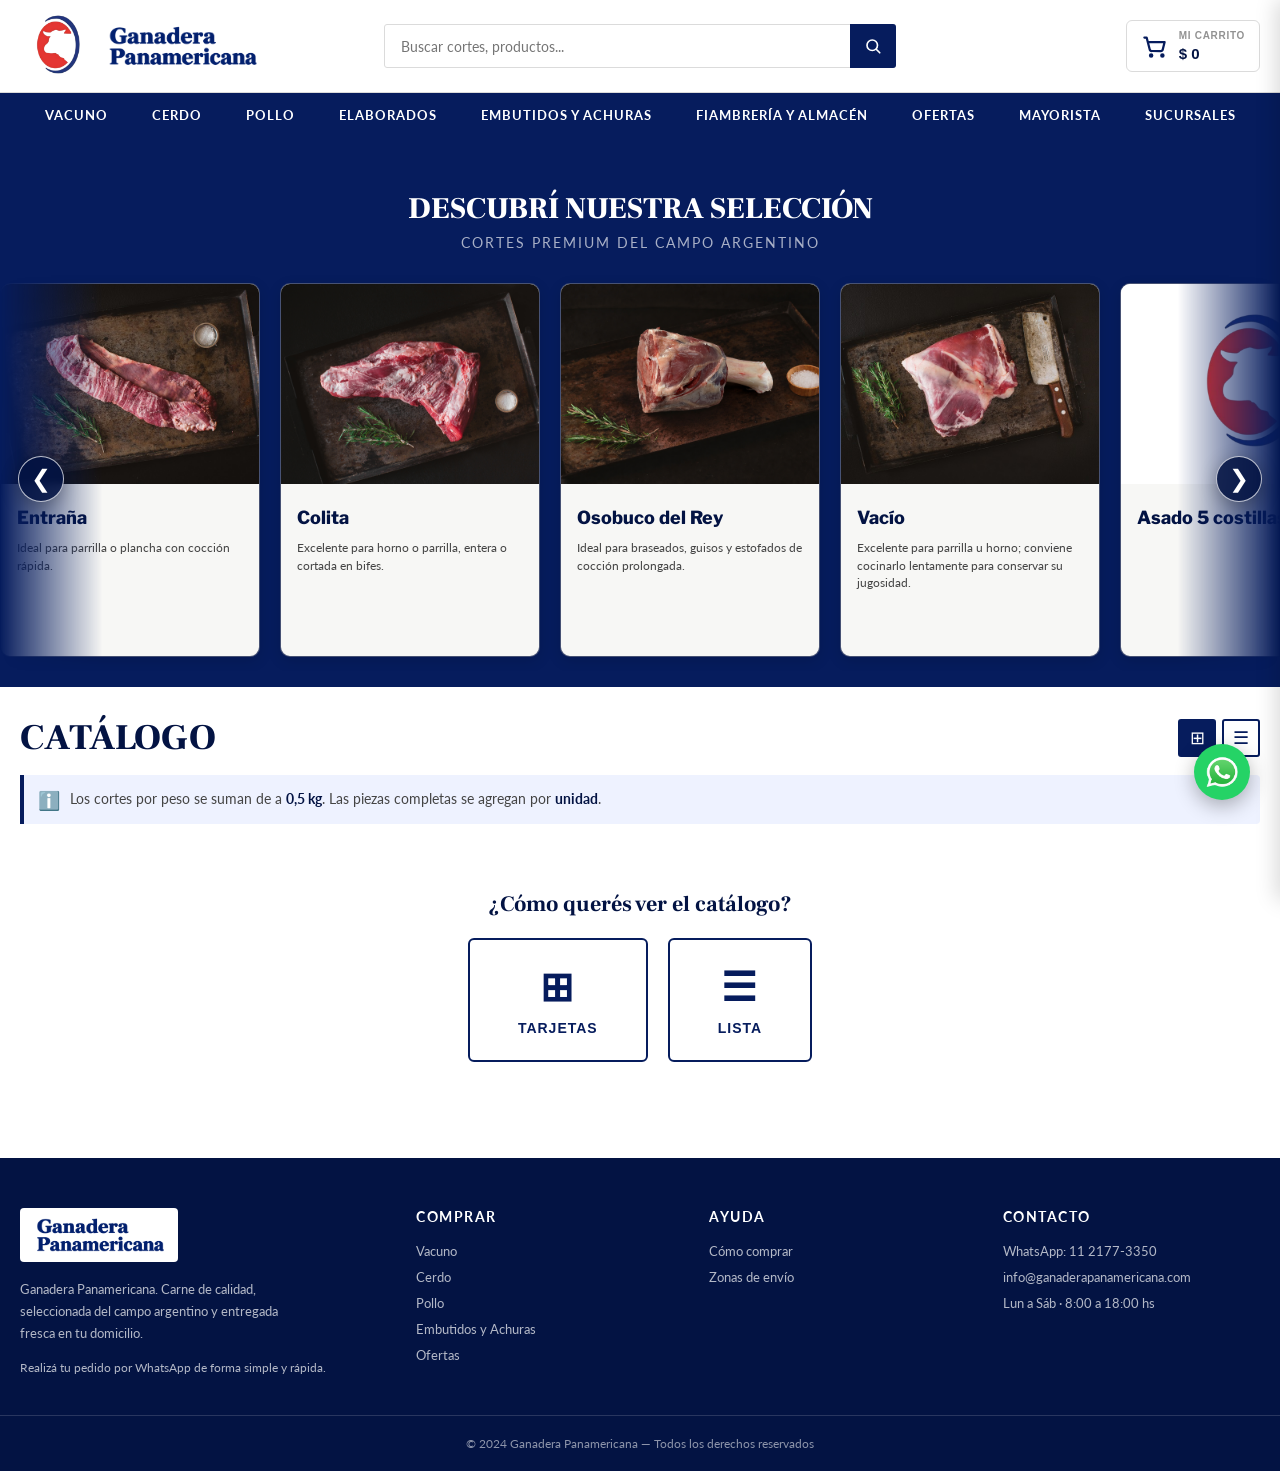
==== catalogo.html @ 0c2d5be4 "Add GA4 tracking for cart activity and WhatsApp checkout" ====
<!DOCTYPE html>
<html lang="es">
<head>
<meta charset="UTF-8">
<meta name="viewport" content="width=device-width, initial-scale=1.0">
<title>Catálogo — Ganadera Panamericana</title>
<link href="https://fonts.googleapis.com/css2?family=Lato:wght@300;400;700;900&family=Libre+Franklin:wght@400;700&family=Frank+Ruhl+Libre:wght@500;700;900&display=swap" rel="stylesheet">
  <link rel="stylesheet" href="assets/css/style.css?v=20261009-anti-spam">
<!-- Meta Pixel Code -->
<script>
!function(f,b,e,v,n,t,s)
{if(f.fbq)return;n=f.fbq=function(){n.callMethod?
n.callMethod.apply(n,arguments):n.queue.push(arguments)};
if(!f._fbq)f._fbq=n;n.push=n;n.loaded=!0;n.version='2.0';
n.queue=[];t=b.createElement(e);t.async=!0;
t.src=v;s=b.getElementsByTagName(e)[0];
s.parentNode.insertBefore(t,s)}(window, document,'script',
'https://connect.facebook.net/en_US/fbevents.js');
fbq('init', '908177125563954');
fbq('track', 'PageView');
</script>
<noscript><img height="1" width="1" style="display:none"
src="https://www.facebook.com/tr?id=908177125563954&ev=PageView&noscript=1"
/></noscript>
<!-- End Meta Pixel Code -->
<script src="assets/js/analytics.js?v=20261012-ga4"></script>
</head>
<body>
 
<!-- ===== HEADER ===== -->
<header class="page-header">
  <div class="container header-content">
    <a href="index.html" class="logo"><img src="assets/img/ganadera-logo.png" alt="" class="logo-icon"><img src="assets/img/ganadera-panamericana.png" alt="Ganadera Panamericana" class="logo-text"></a>
    <div class="search">
      <input type="text" placeholder="Buscar cortes, productos...">
      <button aria-label="Buscar"><svg viewBox="0 0 24 24" fill="none" stroke="currentColor" stroke-width="2.2" stroke-linecap="round" stroke-linejoin="round"><circle cx="11" cy="11" r="7"></circle><line x1="21" y1="21" x2="16.65" y2="16.65"></line></svg></button>
    </div>
    <div class="header-actions">
      <button class="header-cart" type="button" onclick="abrirCarrito()" aria-label="Abrir carrito">
        <span class="header-cart-icon">
          <svg viewBox="0 0 24 24" fill="none" stroke="currentColor" stroke-width="2" stroke-linecap="round" stroke-linejoin="round" aria-hidden="true"><circle cx="9" cy="20" r="1"></circle><circle cx="19" cy="20" r="1"></circle><path d="M3 4h2l2.7 10.4a2 2 0 0 0 2 1.6h7.7a2 2 0 0 0 2-1.6L21 8H6"></path></svg>
          <span class="header-cart-badge" id="header-carrito-badge" style="display:none">0</span>
        </span>
        <span class="header-cart-copy"><small>Mi carrito</small><strong id="header-carrito-total">$ 0</strong></span>
      </button>
      <button class="menu-hamburger" onclick="toggleMenu()">&#9776;</button>
    </div>
  </div>
</header>

<!-- ===== NAV ===== -->
<nav class="main-nav" id="main-nav">
  <div class="container">
    <ul>
      <li><a href="catalogo.html?cat=Vacuno">Vacuno</a></li>
      <li><a href="catalogo.html?cat=Cerdo">Cerdo</a></li>
      <li><a href="catalogo.html?cat=Pollo">Pollo</a></li>
      <li><a href="catalogo.html?cat=Elaborados">Elaborados</a></li>
      <li><a href="catalogo.html?cat=EmbutidosAchuras">Embutidos y Achuras</a></li>
      <li><a href="catalogo.html?cat=FiambreriaAlmacen">Fiambrería y Almacén</a></li>
      <li><a href="ofertas.html">Ofertas</a></li>
      <li><a href="mayorista.html">Mayorista</a></li>
      <li><a href="sucursales.html">Sucursales</a></li>
    </ul>
  </div>
</nav>

<!-- ===== CARRUSEL ===== -->
<section class="carrusel-section">
  <div class="carrusel-header">
    <h2>Descubrí nuestra selección</h2>
    <p>Cortes premium del campo argentino</p>
  </div>
  <div class="carrusel-track-wrap">
    <div class="carrusel-track" id="carrusel-track"></div>
  </div>
</section>
 
<!-- ===== CATÁLOGO ===== -->
<section class="catalogo-section open" id="productos">
  <div class="catalogo-body open" id="catalogo-body">
    <div class="container">

      <!-- TÍTULO DINÁMICO DE CATEGORÍA Y VISTA -->
      <div class="catalogo-heading-row">
        <div class="sec-title catalogo-title">
          <h2 id="catalogo-titulo-texto">Catálogo</h2>
        </div>
        <div class="vista-toggle" aria-label="Formato del catálogo">
          <button id="btn-vista-grid" class="vista-btn active" onclick="setVista('grid')" title="Vista cuadrícula" aria-label="Vista cuadrícula">⊞</button>
          <button id="btn-vista-list" class="vista-btn" onclick="setVista('list')" title="Vista lista" aria-label="Vista lista">☰</button>
        </div>
      </div>

      <div class="catalogo-info">
        <span class="catalogo-info-icon">ℹ️</span>
        <p>Los cortes por peso se suman de a <strong>0,5 kg</strong>. Las piezas completas se agregan por <strong>unidad</strong>.</p>
      </div>

      <!-- Selector de vista inicial (se oculta después de elegir) -->
      <div id="vista-selector" class="vista-selector">
        <p>¿Cómo querés ver el catálogo?</p>
        <div class="vista-selector-btns">
          <button onclick="elegirVista('grid')">
            <span>⊞</span>
            Tarjetas
          </button>
          <button onclick="elegirVista('list')">
            <span>☰</span>
            Lista
          </button>
        </div>
      </div>

      <div class="prod-grid" id="prod-grid"></div>
    </div>
  </div>
</section>
 
<!-- ===== FOOTER ===== -->
<footer class="page-footer">
  <div class="container">
    <div class="footer-cols">
      <div class="footer-brand">
        <img src="assets/img/ganadera-panamericana.png" alt="Ganadera Panamericana">
        <p>Ganadera Panamericana. Carne de calidad, seleccionada del campo argentino y entregada fresca en tu domicilio.</p>
        <div class="footer-pay">Realizá tu pedido por WhatsApp de forma simple y rápida.</div>
      </div>
      <div><h5>Comprar</h5><ul><li><a href="catalogo.html?cat=Vacuno">Vacuno</a></li><li><a href="catalogo.html?cat=Cerdo">Cerdo</a></li><li><a href="catalogo.html?cat=Pollo">Pollo</a></li><li><a href="catalogo.html?cat=EmbutidosAchuras">Embutidos y Achuras</a></li><li><a href="ofertas.html">Ofertas</a></li></ul></div>
      <div><h5>Ayuda</h5><ul><li><a href="index.html#pasos-pedido">Cómo comprar</a></li><li><a href="index.html#zona-cobertura">Zonas de envío</a></li></ul></div>
      <div><h5>Contacto</h5><ul><li>WhatsApp: 11 2177-3350</li><li>info@ganaderapanamericana.com</li><li>Lun a Sáb · 8:00 a 18:00 hs</li></ul></div>
    </div>
  </div>
  <div class="footer-bottom">
    <div class="container">© 2024 Ganadera Panamericana — Todos los derechos reservados</div>
  </div>
</footer>
 
<a href="#" id="wsp-float" class="wsp-float" target="_blank"><img src="assets/img/whatsapp.png" alt="WhatsApp"></a>
<button class="carrito-float" onclick="abrirCarrito()">
  🛒
  <span class="float-badge" id="float-carrito-badge" style="display:none">0</span>
</button>

<script src="https://cdn.jsdelivr.net/npm/fuse.js@7.0.0/dist/fuse.min.js"></script>
<script src="assets/js/main.js?v=20261012-ga4"></script>
 
<div id="carrito-overlay" class="carrito-overlay"></div>
<div id="carrito-drawer" class="carrito-drawer">
  <div class="carrito-header">
    <h3>Tu pedido</h3>
    <button onclick="cerrarCarrito()">✕</button>
  </div>
  <div id="carrito-empty" class="carrito-empty">Todavía no agregaste productos.</div>
  <div id="carrito-items" class="carrito-items"></div>
  <div class="carrito-footer">
    <div class="carrito-total-row">
      <span>Total estimado</span>
      <span id="carrito-total">$ 0</span>
    </div>
    <button class="btn-finalizar" onclick="finalizarPedido()">
      <img src="assets/img/whatsapp.png" alt=""> Finalizar pedido por WhatsApp
    </button>
  </div>
</div>

<!-- ===== DETALLE DEL PRODUCTO ===== -->
<div id="producto-modal-overlay" class="producto-modal-overlay" onclick="cerrarProductoDetalle()" aria-hidden="true">
  <div id="producto-modal" class="producto-modal" role="dialog" aria-modal="true" aria-labelledby="producto-modal-nombre" onclick="event.stopPropagation()">
    <button class="producto-modal-cerrar" type="button" onclick="cerrarProductoDetalle()" aria-label="Cerrar detalle del producto">✕</button>
    <div class="producto-modal-imagen-wrap">
      <img id="producto-modal-imagen" src="" alt="">
    </div>
    <div class="producto-modal-info">
      <span id="producto-modal-categoria" class="producto-modal-categoria"></span>
      <h2 id="producto-modal-nombre"></h2>
      <p id="producto-modal-recomendacion" class="producto-modal-recomendacion"></p>
      <div class="producto-modal-precio">
        <strong id="producto-modal-precio"></strong>
        <span id="producto-modal-unidad"></span>
      </div>
      <fieldset id="producto-modal-preparacion" class="producto-modal-preparacion" hidden>
        <legend>¿Cómo lo querés?</legend>
        <p>Elegí una preparación para continuar.</p>
        <div id="producto-modal-preparacion-opciones" class="producto-modal-preparacion-opciones"></div>
      </fieldset>
      <div class="producto-modal-compra">
        <span class="producto-modal-label">Elegí la cantidad</span>
        <div class="producto-modal-cantidad" aria-label="Cantidad del producto">
          <button id="producto-modal-restar" type="button" onclick="cambiarCantidadProductoDetalle(-1)" aria-label="Restar cantidad">−</button>
          <span id="producto-modal-cantidad-texto" aria-live="polite"></span>
          <button type="button" onclick="cambiarCantidadProductoDetalle(1)" aria-label="Sumar cantidad">+</button>
        </div>
        <small id="producto-modal-paso"></small>
      </div>
      <div class="producto-modal-total">
        <span>Total estimado</span>
        <strong id="producto-modal-total"></strong>
      </div>
      <button id="producto-modal-agregar" class="producto-modal-agregar" type="button" onclick="confirmarProductoDetalle()">Agregar al carrito</button>
    </div>
  </div>
</div>
 
<script src="assets/halloween/halloween.js" defer></script>
</body>
</html>
---- assets/css/style.css ----
:root{
  --color-store:#061c5d;
  --color-store-font:#031343;
  --header-wrapper:#031343;
  --primary:#ffffff;
  --body-bg:#f7f7f9;
  --red:#e43733;
  --action-blue:rgba(31,110,212,.6);
  --action-blue-border:rgba(123,180,255,.65);
  --grey:#444444;
  --grey-100:#929292;
  --grey-300:#dbdbdb;
  --grey-500:#f5f5f5;
  --font-base:'Lato',sans-serif;
  --font-libre:'Libre Franklin',sans-serif;
  --font-title:'Frank Ruhl Libre',serif;
}
*{margin:0;padding:0;box-sizing:border-box}
html{max-width:100%;overflow-x:hidden;overflow-x:clip;scroll-padding-top:150px}
body{font-family:var(--font-base);background:var(--body-bg);color:var(--grey);font-size:14px}
img{max-width:100%;display:block}
a{text-decoration:none;color:inherit}
.container{max-width:1280px;margin:0 auto;padding:0 20px}

/* ---- TOP BAR ---- */
.top-bar{background:var(--header-wrapper);color:#fff;font-size:12px;letter-spacing:1.2px;text-transform:uppercase}
.top-bar .container{display:flex;justify-content:space-between;align-items:center;height:38px}
.top-bar a{color:#fff;font-weight:700}
.top-bar .tb-right span{margin-left:22px}

/* ---- HEADER ---- */
.page-header{background:var(--primary);border-bottom:1px solid var(--grey-300);position:sticky;top:0;z-index:990}
.header-content{position:relative;display:flex;align-items:center;justify-content:space-between;gap:30px}
.page-header .header-content{padding-top:18px;padding-bottom:18px}
.logo{display:flex;align-items:center;gap:12px;flex-shrink:0}
.logo-icon{height:56px;width:auto;display:block}
.logo-text{height:34px;width:auto;display:block}
@media(min-width:981px){
  .page-header .header-content{height:92px;padding-top:0;padding-bottom:0}
  .logo-icon{height:72px}
  .logo-text{height:44px}
  .page-header .search{
    position:absolute;
    left:50%;
    top:50%;
    transform:translate(-50%,-50%);
    width:clamp(360px,40vw,520px);
    max-width:none;
  }
}
.search{flex:1;max-width:520px;position:relative}
.search input{width:100%;height:44px;border:1px solid var(--grey-300);border-radius:3px;padding:0 48px 0 16px;font-family:var(--font-base);font-size:14px}
.search button{position:absolute;right:0;top:0;height:44px;width:46px;background:var(--color-store);border:none;color:#fff;cursor:pointer;border-radius:0 3px 3px 0;font-size:16px;display:flex;align-items:center;justify-content:center}
.search button svg{width:18px;height:18px}
.header-actions{display:flex;align-items:center;gap:24px;white-space:nowrap}
.header-actions .ha{display:flex;align-items:center;gap:8px;font-size:12px;text-transform:uppercase;letter-spacing:.5px;color:var(--color-store-font);font-weight:700}
.header-actions .cart{position:relative;font-size:22px;color:var(--color-store)}
.header-actions .cart .badge{position:absolute;top:-8px;right:-10px;background:var(--red);color:#fff;font-size:10px;font-weight:700;width:18px;height:18px;border-radius:50%;display:flex;align-items:center;justify-content:center}
.header-cart{display:none;border:1px solid var(--grey-300);background:#fff;color:var(--color-store);border-radius:6px;padding:9px 14px;align-items:center;gap:11px;cursor:pointer;transition:border-color .2s,box-shadow .2s}
.header-cart:hover{border-color:var(--color-store);box-shadow:0 5px 16px rgba(3,19,67,.1)}
.header-cart-icon{position:relative;display:flex;align-items:center;justify-content:center}
.header-cart-icon svg{width:27px;height:27px}
.header-cart-badge{position:absolute;top:-8px;right:-10px;background:var(--red);color:#fff;font-size:10px;font-weight:700;min-width:18px;height:18px;padding:0 4px;border-radius:10px;align-items:center;justify-content:center}
.header-cart-copy{display:flex;flex-direction:column;align-items:flex-start;line-height:1.15}
.header-cart-copy small{font-size:10px;text-transform:uppercase;letter-spacing:.7px;color:var(--grey-100);font-weight:700}
.header-cart-copy strong{font-size:15px;color:var(--color-store-font);font-weight:900;margin-top:3px}
@media(min-width:981px){.header-cart{display:flex}}

/* ---- NAV ---- */
.main-nav{background:var(--color-store);position:sticky;top:92px;z-index:989}
.main-nav ul{display:flex;list-style:none;justify-content:center;flex-wrap:wrap}
.main-nav li>a{display:block;color:#fff;padding:14px 22px;font-size:13px;font-weight:700;text-transform:uppercase;letter-spacing:1px;transition:background .2s}
.main-nav li>a:hover{background:var(--header-wrapper)}
.main-nav li > a.nav-active{background:var(--header-wrapper);border-bottom:3px solid var(--red)}

/* ---- HERO ---- */
.hero{position:relative;background:var(--color-store);overflow:hidden}
.hero img{width:100%;height:440px;object-fit:cover;opacity:.85}
.hero-caption{position:absolute;inset:0;display:flex;flex-direction:column;justify-content:center;align-items:flex-start;padding:0 8%}
.hero-caption h1{font-family:var(--font-title);color:#fff;font-size:54px;line-height:1.05;font-weight:900;text-shadow:0 2px 20px rgba(0,0,0,.5);max-width:560px}
.hero-caption p{color:#fff;font-size:18px;margin-top:18px;text-shadow:0 1px 8px rgba(0,0,0,.6);max-width:480px}
.btn-cta{display:inline-block;margin-top:28px;background:var(--action-blue);border:1px solid var(--action-blue-border);color:#fff;padding:15px 38px;font-weight:900;text-transform:uppercase;letter-spacing:1.5px;font-size:14px;border-radius:3px;transition:transform .15s,filter .2s}
.btn-cta:hover{filter:brightness(1.08);transform:translateY(-2px)}
.hero-dots{position:absolute;bottom:22px;left:0;right:0;display:flex;gap:10px;justify-content:center}
.hero-dots span{width:11px;height:11px;border-radius:50%;background:rgba(255,255,255,.5)}
.hero-dots span.active{background:#fff}

/* ---- SECTION TITLE ---- */
.section{padding:60px 0}
.sec-title{text-align:center;margin-bottom:42px}
.sec-title h2{font-family:var(--font-title);color:var(--color-store-font);font-size:36px;font-weight:900;position:relative;display:inline-block;text-transform:uppercase}
.sec-title p{color:var(--grey-100);margin-top:10px;font-size:15px}

/* ---- MAPA DE COBERTURA ---- */
.coverage-card{border-radius:14px;overflow:hidden;box-shadow:0 4px 18px rgba(3,19,67,.12);background:#fff}
.coverage-callout{display:flex;align-items:center;gap:18px;padding:20px 24px;background:var(--color-store);color:#fff;border-bottom:3px solid var(--red)}
.coverage-callout-icon{width:48px;height:48px;flex-shrink:0;border-radius:50%;display:flex;align-items:center;justify-content:center;background:var(--action-blue);border:1px solid var(--action-blue-border);color:#fff;box-shadow:0 4px 12px rgba(0,0,0,.18)}
.coverage-callout-icon svg{width:27px;height:27px;display:block}
.coverage-callout-copy{flex:1;min-width:0}
.coverage-callout-copy h3{font-family:var(--font-title);font-size:24px;font-weight:900;line-height:1.1}
.coverage-callout-copy p{margin-top:5px;color:rgba(255,255,255,.78);font-size:14px;line-height:1.45}
.coverage-cta{flex-shrink:0;background:var(--action-blue);border:1px solid var(--action-blue-border);color:#fff;padding:13px 20px;border-radius:4px;font-size:12px;font-weight:900;text-transform:uppercase;letter-spacing:1px;transition:filter .2s,transform .2s}
.coverage-cta:hover{filter:brightness(1.08);transform:translateY(-1px)}
.coverage-map-crop{height:450px;overflow:hidden}
.coverage-map-crop iframe{width:100%;height:534px;border:0;display:block;transform:translateY(-84px)}
@media(max-width:640px){
  .coverage-callout{align-items:flex-start;flex-wrap:wrap;padding:18px}
  .coverage-callout-copy{flex-basis:calc(100% - 66px)}
  .coverage-callout-copy h3{font-size:21px}
  .coverage-cta{width:100%;text-align:center}
  .coverage-map-crop{height:320px}
  .coverage-map-crop iframe{height:404px}
}

/* ---- CORTES GRID ---- */
.cortes{display:grid;grid-template-columns:repeat(4,1fr);gap:24px}
.corte-card{background:#fff;border-radius:6px;overflow:hidden;box-shadow:0 4px 14px rgba(3,19,67,.07);transition:transform .2s,box-shadow .2s;cursor:pointer}
.corte-card:hover{transform:translateY(-6px);box-shadow:0 12px 30px rgba(3,19,67,.16)}
.corte-card img{width:100%;height:150px;object-fit:cover}
.corte-card .corte-body{padding:18px;text-align:center}
.corte-card h3{font-family:var(--font-title);color:var(--color-store-font);font-size:21px;font-weight:700;text-transform:capitalize}
.corte-card span{display:inline-block;margin-top:8px;color:var(--red);font-weight:700;font-size:12px;text-transform:uppercase;letter-spacing:1px}
a.corte-card{color:inherit}

/* ---- ENVIOS ---- */
.envios{background:var(--color-store);color:#fff}
.envios .container{display:flex;align-items:center;justify-content:center;gap:30px;padding:34px 20px;flex-wrap:wrap}
.envios img{width:70px;height:auto;filter:brightness(0) invert(1)}
.envios .env-txt h3{font-family:var(--font-title);font-size:26px;font-weight:700}
.envios .env-txt p{font-size:15px;opacity:.85;margin-top:4px}

/* ---- TOGGLE VISTA ---- */
.filtros-y-vista{display:flex;justify-content:flex-end;margin-bottom:16px}
.vista-toggle{display:flex;gap:6px;flex-shrink:0}
.vista-btn{width:38px;height:38px;border:2px solid var(--color-store);background:#fff;color:var(--color-store);border-radius:3px;font-size:18px;cursor:pointer;display:flex;align-items:center;justify-content:center;transition:all .2s}
.vista-btn.active{background:var(--color-store);color:#fff}

/* ---- SELECTOR DE VISTA INICIAL ---- */
.vista-selector{display:none;flex-direction:column;align-items:center;gap:20px;padding:48px 20px;text-align:center}
.vista-selector p{font-family:var(--font-title);font-size:22px;font-weight:700;color:var(--color-store-font)}
.vista-selector-btns{display:flex;gap:20px;flex-wrap:wrap;justify-content:center}
.vista-selector-btns button{display:flex;flex-direction:column;align-items:center;gap:10px;padding:24px 48px;border:2px solid var(--color-store);background:#fff;color:var(--color-store);border-radius:6px;font-size:14px;font-weight:700;text-transform:uppercase;letter-spacing:1px;cursor:pointer;transition:all .2s}
.vista-selector-btns button span{font-size:40px}
.vista-selector-btns button:hover{background:var(--color-store);color:#fff}

/* ---- PRODUCTOS GRID ---- */
.productos{background:#fff}
.prod-grid{display:grid;grid-template-columns:repeat(4,1fr);gap:24px}
.prod-card{border:1px solid var(--grey-300);border-radius:6px;overflow:hidden;transition:box-shadow .2s,transform .2s,border-color .2s;background:#fff;cursor:pointer}
.prod-card:hover{box-shadow:0 10px 26px rgba(3,19,67,.12);transform:translateY(-2px);border-color:#bbc5dd}
.prod-thumb{height:200px;background:var(--grey-500);display:flex;align-items:center;justify-content:center;overflow:hidden}
.prod-thumb img{width:100%;height:100%;object-fit:cover}
.prod-info{padding:18px}
.prod-info .cat{color:var(--grey-100);font-size:11px;text-transform:uppercase;letter-spacing:1px}
.prod-info h4{font-family:var(--font-libre);color:var(--color-store-font);font-size:16px;font-weight:700;margin:6px 0 4px;line-height:1.3}
.prod-grid:not(.prod-grid-list) .prod-card{display:flex;flex-direction:column;height:100%}
.prod-grid:not(.prod-grid-list) .prod-info{display:flex;flex:1;flex-direction:column}
.prod-recomendacion{color:var(--grey);font-size:13px;line-height:1.5;margin:8px 0 4px}
.prod-grid:not(.prod-grid-list) .prod-price{margin-top:auto;padding-top:12px}
.prod-price{display:flex;align-items:baseline;gap:8px;margin:12px 0}
.prod-price .now{color:var(--color-store-font);font-size:24px;font-weight:900}
.prod-price .kg{font-size:12px;color:var(--grey-100)}

/* ---- VISTA LISTA ---- */
.prod-grid-list{display:flex !important;flex-direction:column;gap:12px}
.prod-grid-list .prod-card{display:flex;flex-direction:row;align-items:center}
.prod-grid-list .prod-thumb{width:110px;height:88px;flex-shrink:0}
.prod-grid-list .prod-info{flex:1;display:flex;align-items:center;gap:16px;flex-wrap:wrap;padding:12px 16px}
.prod-grid-list .prod-info h4{flex:1;min-width:140px;margin:0}
.prod-grid-list .prod-price{margin:0}
.prod-grid-list .prod-cantidad{min-width:160px}

/* ---- REDES SOCIALES ---- */
.social-section{background:#f6f7fb;padding:58px 0}
.social-title{margin-bottom:30px}
.social-profile-grid{display:grid;grid-template-columns:repeat(2,minmax(0,1fr));gap:24px;max-width:920px;margin:0 auto}
.social-profile-card{background:#fff;border:1px solid var(--grey-300);border-radius:10px;box-shadow:0 8px 28px rgba(3,19,67,.08);overflow:hidden;display:flex;flex-direction:column;min-height:360px}
.social-cover{height:112px;display:flex;align-items:center;justify-content:flex-end;padding:22px;color:#fff}
.instagram-cover{background:linear-gradient(135deg,#833ab4,#fd1d1d,#fcb045)}
.facebook-cover{background:#1877f2}
.social-brand-icon{width:46px;height:46px;display:block}
.social-profile-body{position:relative;display:flex;flex:1;flex-direction:column;align-items:center;text-align:center;padding:52px 28px 26px}
.social-profile-avatar{position:absolute;top:-44px;width:88px;height:88px;object-fit:contain;border-radius:50%;background:#fff;border:4px solid #fff;box-shadow:0 4px 14px rgba(3,19,67,.18)}
.social-profile-body h3{font-family:var(--font-title);color:var(--color-store-font);font-size:23px;margin:0 0 4px}
.social-profile-body>span{font-size:13px;color:var(--grey-100);overflow-wrap:anywhere}
.social-profile-stats{display:grid;grid-template-columns:repeat(3,minmax(0,1fr));width:100%;margin:22px 0 0;padding:16px 0;border-top:1px solid var(--grey-300);border-bottom:1px solid var(--grey-300)}
.social-profile-stats div{display:flex;flex-direction:column;gap:3px;padding:0 8px;border-right:1px solid var(--grey-300)}
.social-profile-stats div:last-child{border-right:0}
.social-profile-stats strong{font-size:16px;color:var(--color-store-font);font-weight:900}
.social-profile-stats small{font-size:10px;color:var(--grey-100);text-transform:uppercase;letter-spacing:.5px}
.social-profile-body p{font-size:14px;line-height:1.65;color:var(--grey);margin:18px 0 22px;max-width:340px}
.social-profile-btn{display:flex;align-items:center;justify-content:center;width:100%;margin-top:auto;padding:13px 18px;border-radius:4px;color:#fff;font-size:12px;font-weight:900;letter-spacing:1px;text-transform:uppercase;transition:filter .2s,transform .2s}
.social-profile-btn:hover{filter:brightness(1.08);transform:translateY(-1px)}
.instagram-profile-btn{background:var(--red)}
.facebook-profile-btn{background:var(--color-store)}
@media(max-width:720px){.social-profile-grid{grid-template-columns:1fr;max-width:520px}}
@media(max-width:420px){
  .social-section{padding:42px 0}
  .social-profile-body{padding-left:18px;padding-right:18px}
}

/* ---- FOOTER ---- */
.page-footer{background:var(--header-wrapper);color:#fff;padding-top:50px}
.footer-cols{display:grid;grid-template-columns:1.4fr 1fr 1fr 1fr;gap:36px;padding-bottom:40px}
.footer-cols h5{font-size:14px;text-transform:uppercase;letter-spacing:1.5px;margin-bottom:18px;color:#fff;font-weight:700}
.footer-cols ul{list-style:none}
.footer-cols li{margin-bottom:10px;font-size:13px;color:rgba(255,255,255,.7)}
.footer-cols li a:hover{color:#fff}
.footer-brand img{height:54px;margin-bottom:16px;background:#fff;padding:8px 12px;border-radius:4px}
.footer-brand p{font-size:13px;color:rgba(255,255,255,.7);line-height:1.7;max-width:280px}
.footer-bottom{border-top:1px solid rgba(255,255,255,.15);padding:20px 0;text-align:center;font-size:12px;color:rgba(255,255,255,.55)}
.footer-pay{margin-top:16px;font-size:12px;color:rgba(255,255,255,.7)}

/* ---- WHATSAPP FLOAT ---- */
.wsp-float{position:fixed;right:30px;bottom:100px;z-index:999;width:56px;height:56px;border-radius:50%;box-shadow:0 6px 20px rgba(0,0,0,.3);transition:transform .2s;background:#25D366;display:flex;align-items:center;justify-content:center}
.wsp-float:hover{transform:scale(1.1)}
.wsp-float img{width:32px;height:32px}

/* ---- CARRITO FLOTANTE ---- */
.carrito-float{position:fixed;right:30px;bottom:30px;z-index:999;width:56px;height:56px;border-radius:50%;background:#fff;color:var(--color-store);font-size:24px;border:2px solid var(--grey-300);cursor:pointer;box-shadow:0 6px 20px rgba(0,0,0,.3);transition:transform .2s;display:flex;align-items:center;justify-content:center}
.carrito-float:hover{transform:scale(1.1)}
@media(min-width:981px){.carrito-float{display:none}}
.float-badge{position:absolute;top:-4px;right:-4px;background:var(--red);color:#fff;font-size:10px;font-weight:700;width:18px;height:18px;border-radius:50%;display:flex;align-items:center;justify-content:center}

/* ---- CARRITO DRAWER ---- */
.carrito-overlay{display:none;position:fixed;inset:0;background:rgba(0,0,0,.5);z-index:1000}
.carrito-overlay.open{display:block}
.carrito-drawer{position:fixed;top:0;right:0;transform:translateX(100%);width:100%;max-width:420px;height:100vh;background:#fff;z-index:1001;display:flex;flex-direction:column;transition:transform .3s ease;box-shadow:-4px 0 20px rgba(0,0,0,.15)}
.carrito-drawer.open{transform:translateX(0)}
.carrito-header{display:flex;justify-content:space-between;align-items:center;padding:20px 24px;border-bottom:1px solid var(--grey-300)}
.carrito-header h3{font-family:var(--font-title);color:var(--color-store-font);font-size:22px;font-weight:700}
.carrito-header button{background:none;border:none;font-size:20px;cursor:pointer;color:var(--grey)}
.carrito-empty{padding:40px 24px;color:var(--grey-100);text-align:center}
.carrito-items{flex:1;overflow-y:auto;padding:16px 24px}
.carrito-item{display:flex;align-items:center;gap:12px;padding:14px 0;border-bottom:1px solid var(--grey-300)}
.ci-info{flex:1;min-width:0}
.ci-nombre{display:block;font-weight:700;color:var(--color-store-font);font-size:14px;white-space:nowrap;overflow:hidden;text-overflow:ellipsis}
.ci-cat{display:block;font-size:11px;color:var(--grey-100);text-transform:uppercase}
.ci-controles{display:flex;align-items:center;gap:8px;font-size:14px;font-weight:700}
.ci-controles button{width:28px;height:28px;border:1px solid var(--grey-300);background:#fff;border-radius:3px;cursor:pointer;font-size:16px;display:flex;align-items:center;justify-content:center}
.ci-precio{font-weight:900;color:var(--color-store-font);font-size:14px;white-space:nowrap}
.ci-borrar{background:none;border:none;color:var(--grey-100);cursor:pointer;font-size:14px;padding:4px}
.carrito-footer{padding:20px 24px;border-top:1px solid var(--grey-300)}
.carrito-total-row{display:flex;justify-content:space-between;font-size:18px;font-weight:900;color:var(--color-store-font);margin-bottom:16px}
.btn-finalizar{width:100%;background:#25D366;color:#fff;border:none;padding:16px;font-weight:700;text-transform:uppercase;letter-spacing:1px;font-size:13px;cursor:pointer;border-radius:3px;display:flex;align-items:center;justify-content:center;gap:10px}
.btn-finalizar img{width:20px;height:20px}
.btn-finalizar:hover{filter:brightness(.95)}
.btn-finalizar.disabled{background:var(--grey-300);color:var(--grey-100);cursor:not-allowed;pointer-events:none}
.btn-finalizar.disabled:hover{filter:none}
.btn-finalizar.disabled img{opacity:.5}
.carrito-minimo-msg{display:none;font-size:12px;color:var(--red);text-align:center;line-height:1.5;margin-bottom:12px;background:#fdecea;border-radius:3px;padding:8px 10px}
.carrito-precios-aviso{margin:0 0 14px;padding:10px 12px;border-left:3px solid var(--color-store);background:#eef2ff;color:var(--grey);font-size:12px;line-height:1.5}
.carrito-precios-aviso[hidden]{display:none}

/* ---- BOTÓN AGREGAR ---- */
.btn-agregar{width:100%;background:var(--color-store);color:#fff;border:none;padding:12px;font-weight:700;text-transform:uppercase;letter-spacing:1px;font-size:12px;cursor:pointer;border-radius:3px;transition:background .2s;margin-top:12px}
.btn-agregar:hover{filter:brightness(1.1)}
.prod-controles{display:flex;align-items:center;justify-content:space-between;margin-top:12px;border:2px solid var(--color-store);border-radius:3px;overflow:hidden}
.prod-controles button{background:var(--color-store);color:#fff;border:none;width:44px;height:40px;font-size:20px;cursor:pointer;transition:filter .2s}
.prod-controles button:hover{filter:brightness(1.2)}
.prod-controles span{width:64px;flex-shrink:0;text-align:center;font-weight:900;font-size:15px;color:var(--color-store-font)}

/* ---- DETALLE DEL PRODUCTO ---- */
body.producto-modal-open{overflow:hidden}
.producto-modal-overlay{position:fixed;inset:0;z-index:1200;display:flex;align-items:center;justify-content:center;padding:24px;background:rgba(3,19,67,.72);opacity:0;visibility:hidden;transition:opacity .2s ease,visibility .2s ease}
.producto-modal-overlay.open{opacity:1;visibility:visible}
.producto-modal{position:relative;display:grid;grid-template-columns:minmax(0,1.08fr) minmax(340px,.92fr);width:min(940px,100%);max-height:calc(100vh - 48px);overflow:auto;background:#fff;border-radius:12px;box-shadow:0 28px 80px rgba(0,0,0,.32);transform:translateY(14px) scale(.985);transition:transform .2s ease}
.producto-modal-overlay.open .producto-modal{transform:translateY(0) scale(1)}
.producto-modal-cerrar{position:absolute;top:16px;right:16px;z-index:2;width:42px;height:42px;border:1px solid rgba(3,19,67,.14);border-radius:50%;background:rgba(255,255,255,.94);color:var(--color-store-font);font-size:18px;cursor:pointer;box-shadow:0 4px 14px rgba(3,19,67,.12)}
.producto-modal-cerrar:hover{background:#fff;border-color:var(--color-store)}
.producto-modal-imagen-wrap{min-height:520px;background:#17191f;overflow:hidden;border-radius:12px 0 0 12px}
.producto-modal-imagen-wrap img{width:100%;height:100%;min-height:520px;object-fit:contain;transform:scale(1.28)}
.producto-modal-imagen-wrap img[src*="ganadera-logo"]{object-fit:contain;padding:72px;background:#fff}
.producto-modal-info{display:flex;flex-direction:column;padding:54px 42px 38px}
.producto-modal-categoria{color:var(--red);font-size:11px;font-weight:900;letter-spacing:1.5px;text-transform:uppercase}
.producto-modal-info h2{margin:8px 48px 0 0;color:var(--color-store-font);font-family:var(--font-title);font-size:36px;line-height:1.08}
.producto-modal-recomendacion{margin-top:16px;color:var(--grey);font-size:14px;line-height:1.65}
.producto-modal-recomendacion[hidden]{display:none}
.producto-modal-precio{display:flex;align-items:baseline;gap:8px;margin-top:22px;padding-bottom:24px;border-bottom:1px solid var(--grey-300)}
.producto-modal-precio strong{color:var(--color-store-font);font-size:30px;font-weight:900}
.producto-modal-precio span{color:var(--grey-100);font-size:13px}
.producto-modal-aviso-unidad{margin:14px 0 0;padding:10px 12px;border-bottom:3px solid var(--color-store);background:#eef2ff;color:var(--grey);font-size:12px;line-height:1.5}
.producto-modal-aviso-unidad[hidden]{display:none}
.producto-modal-preparacion{min-width:0;margin:20px 0 0;padding:0;border:0}
.producto-modal-preparacion[hidden]{display:none}
.producto-modal-preparacion legend{padding:0;color:var(--color-store-font);font-size:13px;font-weight:900;text-transform:uppercase;letter-spacing:.8px}
.producto-modal-preparacion>p{margin:6px 0 12px;color:var(--grey-100);font-size:12px}
.producto-modal-preparacion-opciones{display:grid;grid-template-columns:repeat(2,minmax(0,1fr));gap:8px}
.producto-modal-preparacion-opcion{position:relative;display:block;cursor:pointer}
.producto-modal-preparacion-opcion input{position:absolute;opacity:0;pointer-events:none}
.producto-modal-preparacion-opcion span{display:flex;align-items:center;justify-content:center;min-height:43px;padding:9px 10px;border:1px solid var(--grey-300);border-radius:6px;background:#fff;color:var(--color-store-font);font-size:12px;font-weight:700;line-height:1.25;text-align:center;transition:border-color .18s,background .18s,box-shadow .18s}
.producto-modal-preparacion-opcion:hover span{border-color:var(--color-store)}
.producto-modal-preparacion-opcion input:focus-visible+span{outline:3px solid rgba(31,110,212,.25);outline-offset:2px}
.producto-modal-preparacion-opcion input:checked+span{border-color:var(--color-store);background:#eef2ff;box-shadow:inset 0 0 0 1px var(--color-store)}
.producto-modal-compra{margin-top:24px}
.producto-modal-label{display:block;margin-bottom:10px;color:var(--color-store-font);font-size:13px;font-weight:900;text-transform:uppercase;letter-spacing:.8px}
.producto-modal-cantidad{display:grid;grid-template-columns:48px 1fr 48px;align-items:center;max-width:270px;border:2px solid var(--color-store);border-radius:5px;overflow:hidden}
.producto-modal-cantidad button{height:46px;border:0;background:var(--color-store);color:#fff;font-size:23px;cursor:pointer;transition:filter .2s}
.producto-modal-cantidad button:hover{filter:brightness(1.15)}
.producto-modal-cantidad button:disabled{background:var(--grey-300);color:var(--grey-100);cursor:not-allowed;filter:none}
.producto-modal-cantidad span{text-align:center;color:var(--color-store-font);font-size:17px;font-weight:900}
.producto-modal-compra small{display:block;margin-top:9px;color:var(--grey-100);font-size:12px}
.producto-modal-total{display:flex;align-items:center;justify-content:space-between;margin-top:auto;padding:26px 0 14px;color:var(--color-store-font);font-size:14px}
.producto-modal-total strong{font-size:21px;font-weight:900}
.producto-modal-agregar{width:100%;border:0;border-radius:4px;background:var(--color-store);color:#fff;padding:16px 20px;font-size:13px;font-weight:900;text-transform:uppercase;letter-spacing:1.1px;cursor:pointer;transition:filter .2s,transform .2s}
.producto-modal-agregar:hover{filter:brightness(1.12)}
.producto-modal-agregar:active{transform:translateY(1px)}
.producto-modal-agregar:disabled{background:var(--grey-300);color:var(--grey-100);cursor:not-allowed;filter:none;transform:none}
.prod-preparaciones-hint,.prod-preparaciones-resumen{display:block;margin-top:12px;color:var(--grey-100);font-size:12px;line-height:1.35;text-align:center}
.prod-preparaciones-resumen{color:var(--color-store-font);font-weight:700}
.prod-preparaciones-hint+.btn-agregar,.prod-preparaciones-resumen+.btn-agregar{margin-top:7px}
.ci-preparacion{display:block;margin-top:3px;color:var(--color-store);font-size:12px;font-weight:700}
@media(max-width:760px){
  .producto-modal-overlay{align-items:flex-end;padding:0}
  .producto-modal{grid-template-columns:1fr;width:100%;max-height:94vh;border-radius:16px 16px 0 0}
  .producto-modal-imagen-wrap{min-height:0;height:clamp(260px,70vw,340px);border-radius:16px 16px 0 0}
  .producto-modal-imagen-wrap img{min-height:0;transform:scale(1.22)}
  .producto-modal-info{padding:26px 22px 24px}
  .producto-modal-info h2{font-size:30px;margin-right:36px}
  .producto-modal-cerrar{top:12px;right:12px}
  .producto-modal-total{margin-top:22px}
  .producto-modal-preparacion-opciones{grid-template-columns:1fr 1fr}
}
@media(max-width:420px){
  .producto-modal-imagen-wrap{height:clamp(250px,70vw,300px);min-height:0}
  .producto-modal-info{padding:22px 18px 20px}
  .producto-modal-info h2{font-size:27px}
  .producto-modal-precio{margin-top:16px;padding-bottom:18px}
  .producto-modal-compra{margin-top:18px}
  .producto-modal-cantidad{max-width:none}
  .producto-modal-preparacion-opciones{grid-template-columns:1fr}
}

/* ---- ANIMACIONES ---- */
@keyframes bump{0%{transform:scale(1)}40%{transform:scale(1.5)}100%{transform:scale(1)}}
.badge-bump{animation:bump .3s ease}
.cart{background:none;border:none;cursor:pointer;position:relative;font-size:22px;color:var(--color-store)}

/* ---- CATÁLOGO ---- */
.catalogo-section{width:100%;background:#fff}
.catalogo-body{background:#fff;padding:28px 0 48px}
.catalogo-heading-row{display:flex;align-items:center;justify-content:space-between;gap:16px;margin-bottom:14px}
.catalogo-title{margin:0;text-align:left}
.catalogo-title h2{display:block}

/* ---- CATÁLOGO: TEXTO INFORMATIVO ---- */
.catalogo-info{display:flex;align-items:center;gap:10px;background:#eef2ff;border-left:4px solid var(--color-store);border-radius:0 4px 4px 0;padding:11px 14px;margin-bottom:18px;font-size:14px;color:var(--grey);line-height:1.45}
.catalogo-info-icon{font-size:18px;flex-shrink:0;margin-top:1px}
.catalogo-info p{margin:0}
.catalogo-info strong{color:var(--color-store-font)}

/* ---- CARRUSEL ---- */
.carrusel-section{background:var(--color-store);padding:52px 0 30px;overflow:hidden;opacity:0;transition:opacity .2s ease;position:relative}
.carrusel-section.loaded{opacity:1}
.carrusel-header{text-align:center;margin-bottom:32px}
.carrusel-header h2{font-family:var(--font-title);color:#fff;font-size:30px;font-weight:900;text-transform:uppercase}
.carrusel-header p{color:rgba(255,255,255,.65);font-size:14px;margin-top:6px;text-transform:uppercase;letter-spacing:2px}
.carrusel-track-wrap{overflow-x:auto;overflow-y:hidden;width:100%;padding:14px 0;margin:-14px 0;scroll-behavior:smooth;scroll-snap-type:x proximity;scrollbar-width:none;-ms-overflow-style:none;-webkit-overflow-scrolling:touch;overscroll-behavior-inline:contain;cursor:grab;user-select:none;mask-image:linear-gradient(to right,transparent 0%,black 8%,black 92%,transparent 100%);-webkit-mask-image:linear-gradient(to right,transparent 0%,black 8%,black 92%,transparent 100%)}
.carrusel-track-wrap::-webkit-scrollbar{display:none}
.carrusel-track-wrap.is-dragging{cursor:grabbing;scroll-behavior:auto;scroll-snap-type:none}
.carrusel-track{display:flex;gap:20px;width:max-content}
.carrusel-card{scroll-snap-align:start;text-decoration:none;color:inherit}
.carrusel-nav-btn{position:absolute;top:58%;z-index:5;width:46px;height:46px;border-radius:50%;border:1px solid rgba(255,255,255,.72);background:rgba(3,19,67,.88);color:#fff;font-size:24px;line-height:1;display:flex;align-items:center;justify-content:center;cursor:pointer;box-shadow:0 5px 18px rgba(0,0,0,.28);transition:transform .2s,background .2s,opacity .2s;backdrop-filter:blur(4px)}
.carrusel-nav-btn:hover{background:#fff;color:var(--color-store);transform:scale(1.08)}
.carrusel-nav-prev{left:18px}
.carrusel-nav-next{right:18px}
@media(max-width:640px){
  .carrusel-nav-btn{width:40px;height:40px;font-size:20px;top:60%}
  .carrusel-nav-prev{left:6px}
  .carrusel-nav-next{right:6px}
  .carrusel-track-wrap{mask-image:none;-webkit-mask-image:none;scroll-snap-type:x mandatory}
  .carrusel-card{scroll-snap-align:center;width:min(260px,80vw)}
  .carrusel-card-img{width:100%}
}
.carrusel-card{width:260px;flex-shrink:0;border-radius:10px;overflow:hidden;background:#f7f7f5;border:1px solid rgba(3,19,67,.72);box-shadow:0 4px 14px rgba(0,0,0,.12);cursor:pointer;transition:transform .2s,box-shadow .2s;display:flex;flex-direction:column}
.carrusel-card:hover{transform:translateY(-6px) scale(1.03);box-shadow:0 12px 28px rgba(0,0,0,.2)}
.carrusel-card-img{width:260px;height:200px;object-fit:cover;display:block;background:rgba(255,255,255,.05)}
.carrusel-card-body{padding:16px 16px 20px;min-height:172px;display:flex;flex:1;flex-direction:column}
.carrusel-card-cat{font-size:10px;text-transform:uppercase;letter-spacing:1.5px;color:var(--color-store);font-weight:700}
.carrusel-card-nombre{font-family:var(--font-libre);color:var(--color-store-font);font-size:18px;font-weight:800;margin-top:6px;line-height:1.35}
.carrusel-card-recomendacion{color:var(--grey);font-size:12px;line-height:1.45;margin:9px 0 0}
.carrusel-badge-oferta{display:inline-block;background:var(--red);color:#fff;font-size:9px;font-weight:900;letter-spacing:1.5px;text-transform:uppercase;padding:3px 8px;border-radius:2px}
.carrusel-card-precio{color:var(--color-store-font);font-size:18px;font-weight:900;margin-top:auto;padding-top:10px}

/* ---- RESPONSIVE ---- */
@media(max-width:980px){
  .cortes,.prod-grid{grid-template-columns:repeat(2,1fr)}
  .footer-cols{grid-template-columns:1fr 1fr}
  .hero-caption h1{font-size:36px}
  .search{display:none}
  .page-header .header-content{padding-top:8px;padding-bottom:8px}
  .logo-icon{height:82px}
  .logo-text{position:absolute;left:51%;top:50%;transform:translate(-50%,-50%);height:45px}
  .menu-hamburger{font-size:32px;padding:6px 10px}
  .main-nav{top:98px}
}
@media(max-width:560px){
  .cortes,.prod-grid{grid-template-columns:1fr}
  .footer-cols{grid-template-columns:1fr}
  .carrito-float{right:16px;bottom:16px}
  .wsp-float{right:16px;bottom:86px}
  /* Clip horizontal overflow without creating a scroll container for the sticky header. */
  body{overflow-x:clip}
  .container{padding:0 12px}
  .prod-card{width:100%;max-width:100%}
  .prod-grid-list .prod-thumb{width:90px;height:72px}
  .prod-grid-list .prod-info{gap:8px;padding:8px 12px}
  .prod-grid-list .prod-cantidad{min-width:120px}
  .vista-selector-btns button{padding:20px 32px}
}
.envios-steps{background:var(--color-store);padding:72px 0}
.envios-steps h2{text-transform:uppercase}
.steps-grid{display:grid;grid-template-columns:repeat(4,1fr);gap:0;position:relative}
.step-line{display:none}
.step-progress{display:none}
.env-step{text-align:center;padding:0 12px;position:relative;z-index:2}
.env-circle{width:76px;height:76px;border-radius:50%;margin:0 auto 20px;display:flex;align-items:center;justify-content:center;border:2px solid rgba(255,255,255,.2);background:rgba(255,255,255,.05);font-size:28px;transition:all .5s ease;position:relative}
.env-step.active .env-circle{background:var(--action-blue);border-color:var(--action-blue-border);box-shadow:0 0 0 8px rgba(31,110,212,.18);transform:scale(1.1)}
.env-step.done .env-circle{background:rgba(31,110,212,.32);border-color:var(--action-blue-border)}
.env-num{position:absolute;top:-6px;right:-6px;width:22px;height:22px;background:rgba(255,255,255,.15);border-radius:50%;font-size:10px;font-weight:700;color:#fff;display:flex;align-items:center;justify-content:center}
.env-step.active .env-num{background:#fff;color:var(--color-store)}
.env-step h4{color:rgba(255,255,255,.4);font-size:12px;font-weight:700;text-transform:uppercase;letter-spacing:1px;margin-bottom:8px;transition:color .5s}
.env-step.active h4,.env-step.done h4{color:#fff}
.env-step p{color:rgba(255,255,255,.3);font-size:12px;line-height:1.6;transition:color .5s}
.env-step.active p{color:rgba(255,255,255,.7)}
.env-step.done p{color:rgba(255,255,255,.4)}
@media(max-width:980px){
  .steps-grid{grid-template-columns:repeat(2,1fr);gap:32px}
  .envios-steps .step-line,.envios-steps .step-progress{display:none}
}
@media(max-width:640px){
  .steps-grid{grid-template-columns:1fr;gap:28px}
  .env-step{width:100%;max-width:320px;margin:0 auto}
}
/* ---- OFERTAS ---- */
.ofertas-intro{background:#fff;border-left:4px solid var(--red);border-radius:0 4px 4px 0;padding:14px 18px;margin-bottom:36px;font-size:14px;color:var(--grey);line-height:1.6;display:flex;gap:12px;align-items:flex-start}
.ofertas-cols-wrap{display:grid;grid-template-columns:repeat(4,1fr);gap:28px;align-items:start}

/* Acordeón de columna */
.oferta-col-titulo{font-family:var(--font-title);color:var(--color-store-font);font-size:16px;font-weight:900;padding:12px 16px;background:#fff;border:1px solid var(--grey-300);border-radius:6px;margin-bottom:0;text-transform:uppercase;letter-spacing:.5px;cursor:pointer;display:flex;justify-content:space-between;align-items:center;transition:background .2s}
.oferta-col-titulo:hover{background:var(--grey-500)}
.oferta-col-titulo.open{border-bottom-left-radius:0;border-bottom-right-radius:0;border-bottom:none;background:var(--color-store);color:#fff}
.oferta-col-titulo .acord-arrow{font-size:12px;transition:transform .3s}
.oferta-col-titulo.open .acord-arrow{transform:rotate(180deg)}
.oferta-col-body{border:1px solid var(--grey-300);border-top:none;border-radius:0 0 6px 6px;overflow:hidden;max-height:0;transition:max-height .4s ease}
.oferta-col-body.open{max-height:2000px}

.oferta-item{background:#fff;padding:14px 16px;display:flex;flex-direction:column;gap:6px;border-bottom:1px solid var(--grey-300)}
.oferta-item:last-child{border-bottom:none}
.oferta-badge{display:inline-block;background:var(--red);color:#fff;font-size:9px;font-weight:900;letter-spacing:1.5px;text-transform:uppercase;padding:3px 8px;border-radius:2px;align-self:flex-start}
.oferta-nombre{font-family:var(--font-libre);color:var(--color-store-font);font-size:14px;font-weight:700;line-height:1.3}
.oferta-detalle{font-size:11px;color:var(--grey-100)}
.oferta-precio{font-size:20px;font-weight:900;color:var(--color-store-font)}
.oferta-precio span{font-size:12px;font-weight:400;color:var(--grey-100)}
.btn-oferta{width:100%;background:var(--color-store);color:#fff;border:none;padding:10px;font-weight:700;font-size:11px;text-transform:uppercase;letter-spacing:1px;cursor:pointer;border-radius:3px;margin-top:4px;transition:filter .2s}
.btn-oferta:hover{filter:brightness(1.1)}
.oferta-controles{display:flex;align-items:center;justify-content:space-between;margin-top:4px;border:2px solid var(--color-store);border-radius:3px;overflow:hidden}
.oferta-controles button{background:var(--color-store);color:#fff;border:none;width:40px;height:36px;font-size:18px;cursor:pointer}
.oferta-controles span{flex:1;text-align:center;font-weight:900;font-size:13px;color:var(--color-store-font)}
@media(max-width:980px){.ofertas-cols-wrap{grid-template-columns:repeat(2,1fr)}}
@media(max-width:560px){.ofertas-cols-wrap{grid-template-columns:1fr}}

/* ---- MAYORISTA FORM ---- */
.mayorista-wrap{max-width:640px;margin:0 auto}
.mayorista-intro{background:#eef2ff;border-left:4px solid var(--color-store);border-radius:0 4px 4px 0;padding:16px 20px;margin-bottom:36px;font-size:14px;color:var(--grey);line-height:1.7}
.mayorista-intro strong{color:var(--color-store-font)}
.mayorista-form{background:#fff;border:1px solid var(--grey-300);border-radius:8px;padding:32px;display:flex;flex-direction:column;gap:20px}
.form-field{display:flex;flex-direction:column;gap:6px}
.form-field label{font-size:12px;font-weight:700;text-transform:uppercase;letter-spacing:1px;color:var(--color-store-font)}
.form-field input,.form-field textarea,.form-field select{border:1px solid var(--grey-300);border-radius:3px;padding:12px 14px;font-family:var(--font-base);font-size:14px;color:var(--grey);transition:border-color .2s;background:#fff}
.form-field input:focus,.form-field textarea:focus{outline:none;border-color:var(--color-store)}
.form-field textarea{resize:vertical;min-height:100px}
.mayorista-aviso{font-size:12px;color:var(--grey-100);text-align:center;line-height:1.6}
.mayorista-aviso strong{color:var(--grey)}
.btn-mayorista{width:100%;background:var(--color-store);color:#fff;border:none;padding:16px;font-weight:700;text-transform:uppercase;letter-spacing:1px;font-size:14px;cursor:pointer;border-radius:3px;display:flex;align-items:center;justify-content:center;gap:10px;transition:filter .2s}
.btn-mayorista:hover{filter:brightness(.95)}
.btn-mayorista img{width:22px;height:22px}
/* ---- BANNER SLIDESHOW ---- */
.banner-slider{--banner-title-size:clamp(40px,4vw,54px);position:relative;width:100%;overflow:hidden;background:var(--color-store);touch-action:pan-y}
.banner-track{display:flex;transition:transform .5s ease}
.banner-slide{width:100%;min-width:100%;height:560px;position:relative;flex-shrink:0;overflow:hidden}
.banner-slide img{width:100%;height:100%;object-fit:cover;display:block}
.banner-slide-envios>img{object-position:center 53%}
.banner-slide .banner-overlay{position:absolute;inset:0;background:linear-gradient(to right,rgba(3,19,67,.7) 0%,rgba(3,19,67,.2) 60%,transparent 100%)}
.banner-caption{position:absolute;inset:0;display:flex;flex-direction:column;justify-content:center;padding:0 8%;max-width:640px}
.banner-caption h2{font-family:var(--font-title);color:#fff;font-size:var(--banner-title-size);font-weight:900;line-height:1.05;text-shadow:0 2px 20px rgba(0,0,0,.4)}
.banner-title-three-lines span,
.banner-title-two-lines span{display:block;white-space:nowrap}
.banner-caption p{color:rgba(255,255,255,.85);font-size:17px;margin-top:14px;line-height:1.6;max-width:440px}
.banner-slide-caption-right .banner-overlay{background:linear-gradient(to left,rgba(3,19,67,.72) 0%,rgba(3,19,67,.22) 60%,transparent 100%)}
.banner-slide-caption-right .banner-caption{inset:0 0 0 auto;width:640px;box-sizing:border-box;align-items:flex-end;text-align:right}
.banner-slide-caption-right .banner-caption p{margin-left:auto}
.banner-slide:first-child .banner-caption h2,
.banner-slide:first-child .banner-caption p,
.banner-slide-match-first .banner-caption h2,
.banner-slide-match-first .banner-caption p{transform:scaleY(1.08);transform-origin:left center}
.banner-caption .btn-cta{margin-top:24px;align-self:flex-start}
.banner-slide-beneficios>.banner-beneficios-desktop{object-fit:cover;object-position:center}
.banner-beneficios-mobile{display:none}
.banner-slide-beneficios .banner-caption{max-width:690px}
.banner-slide-beneficios .banner-eyebrow{margin:0 0 12px;color:#fff;font-size:20px;font-weight:700;letter-spacing:.4px;text-transform:uppercase}
.banner-slide-beneficios .banner-caption h2{font-family:var(--font-body);line-height:1;font-weight:900}
.banner-slide-beneficios .btn-cta{background:#e21b23;border-color:#ef4a50;padding-left:28px;padding-right:28px}
.banner-dots{position:absolute;bottom:20px;left:0;right:0;display:flex;gap:10px;justify-content:center;z-index:10}
.banner-dots span{width:10px;height:10px;border-radius:50%;background:rgba(255,255,255,.4);cursor:pointer;transition:background .3s,transform .3s}
.banner-dots span.active{background:#fff;transform:scale(1.3)}
.banner-prev,.banner-next{position:absolute;top:50%;transform:translateY(-50%);background:rgba(255,255,255,.15);border:none;color:#fff;width:44px;height:44px;border-radius:50%;font-size:20px;cursor:pointer;z-index:10;backdrop-filter:blur(4px);transition:background .2s}
.banner-prev{left:16px}
.banner-next{right:16px}
.banner-prev:hover,.banner-next:hover{background:rgba(255,255,255,.3)}
@media(max-width:560px){
  .banner-slider{--banner-title-size:clamp(26px,7.2vw,32px)}
  .banner-slide{height:clamp(390px,calc(83.333vw + 40px),490px)}
  .banner-caption p{font-size:13px;margin-top:8px}
  .banner-caption{padding:0 7%;align-items:flex-start;text-align:left}
  .banner-slide-caption-right .banner-caption{left:auto;right:0;width:100%;align-items:flex-end;text-align:right}
  .banner-caption .btn-cta{font-size:11px;padding:11px 24px;margin-top:16px}
  .banner-prev,.banner-next{display:none}
  .banner-slide-envios>img{
    object-fit:cover;
    object-position:65% center;
    background:#061c5d;
  }

  .banner-slide-beneficios{
    --mobile-caption-height:min(44vw,190px);
    background:#061c5d;
  }
  .banner-slide-beneficios>.banner-beneficios-desktop{display:none}
  .banner-slide-beneficios>.banner-beneficios-mobile{
    position:absolute;
    z-index:0;
    top:0;
    left:0;
    width:100%;
    height:100%;
    max-width:none;
    display:block;
    object-fit:contain;
    object-position:center bottom;
  }
  .banner-slide-beneficios .banner-caption{
    z-index:2;
    inset:0 0 auto;
    box-sizing:border-box;
    width:100%;
    height:var(--mobile-caption-height);
    max-width:none;
    padding:0 7%;
    align-items:flex-start;
    justify-content:center;
    text-align:left;
  }
  .banner-slide-beneficios .banner-eyebrow{
    margin:0 0 8px;
    font-size:12px;
    line-height:1.2;
  }
  .banner-slide-beneficios .banner-caption h2{
    line-height:1;
  }
  .banner-slide-beneficios .btn-cta{
    align-self:flex-start;
    max-width:100%;
    margin:14px 0 0;
    padding:10px 16px;
    font-size:10px;
    line-height:1.25;
    white-space:normal;
    text-align:center;
  }
}
/* ---- SUCURSALES ---- */
.sucursales-grid{display:grid;grid-template-columns:repeat(3,1fr);gap:24px;margin-top:8px}
.suc-card{background:#fff;border-radius:10px;overflow:hidden;box-shadow:0 4px 20px rgba(3,19,67,.08);transition:transform .2s,box-shadow .2s}
.suc-card:hover{transform:translateY(-4px);box-shadow:0 12px 32px rgba(3,19,67,.14)}
.suc-card-header{background:var(--color-store);padding:24px 20px 20px;position:relative}
.suc-card-header::after{content:"";position:absolute;bottom:-1px;left:0;right:0;height:4px;background:var(--red)}
.suc-nombre{font-family:var(--font-title);color:#fff;font-size:22px;font-weight:900;text-transform:uppercase;letter-spacing:.5px}
.suc-direccion{color:rgba(255,255,255,.75);font-size:13px;margin-top:6px;display:flex;align-items:center;gap:6px}
.suc-card-body{padding:20px}
.suc-horario-label{font-size:11px;font-weight:700;text-transform:uppercase;letter-spacing:1.5px;color:var(--grey-100);margin-bottom:10px}
.suc-horario-fila{display:flex;justify-content:space-between;align-items:center;padding:7px 0;border-bottom:1px solid var(--grey-300);font-size:13px}
.suc-horario-fila:last-child{border-bottom:none}
.suc-horario-fila .dia{color:var(--grey);font-weight:600}
.suc-horario-fila .hora{color:var(--color-store-font);font-weight:700}
.btn-maps{display:flex;align-items:center;justify-content:center;gap:8px;width:100%;margin-top:16px;background:var(--color-store);color:#fff;border:none;padding:12px;border-radius:6px;font-weight:700;font-size:13px;text-transform:uppercase;letter-spacing:1px;cursor:pointer;text-decoration:none;transition:filter .2s}
.btn-maps:hover{filter:brightness(1.1)}
@media(max-width:980px){.sucursales-grid{grid-template-columns:repeat(2,1fr)}}
@media(max-width:560px){.sucursales-grid{grid-template-columns:1fr}}

/* ---- MENU HAMBURGUESA / NAV MOBILE ---- */
.menu-hamburger{display:none;background:none;border:none;font-size:26px;cursor:pointer;color:var(--color-store-font);line-height:1;padding:4px 8px;border-radius:3px;transition:background .2s}
.menu-hamburger:hover{background:var(--grey-500)}
@media(max-width:980px){
  .menu-hamburger{display:block}
  .main-nav{display:none}
  .main-nav.nav-open{display:block}
  .main-nav.nav-open ul{flex-direction:column}
  .main-nav.nav-open li>a{padding:14px 20px}
}
/* ---- BREADCRUMB ---- */
.breadcrumb{background:#eef2ff;border-bottom:1px solid var(--grey-300);font-size:13px;color:var(--grey-100);padding:10px 0}
.breadcrumb a{color:var(--color-store);font-weight:700}
.breadcrumb a:hover{text-decoration:underline}
.breadcrumb span{color:var(--grey);font-weight:700}

/* ---- BUSCADOR DROPDOWN ---- */
.search{position:relative}
.search-dropdown{position:absolute;top:100%;left:0;right:0;background:#fff;border:1px solid var(--grey-300);border-top:none;border-radius:0 0 4px 4px;box-shadow:0 8px 24px rgba(3,19,67,.12);z-index:500;display:none}
.search-item{display:flex;justify-content:space-between;align-items:center;padding:11px 16px;cursor:pointer;border-bottom:1px solid var(--grey-300);gap:12px;transition:background .15s}
.search-item:last-child{border-bottom:none}
.search-item:hover{background:#eef2ff}
.search-item-nombre{font-size:14px;font-weight:700;color:var(--color-store-font)}
.search-item-cat{font-size:11px;background:var(--color-store);color:#fff;padding:2px 8px;border-radius:3px;text-transform:uppercase;letter-spacing:.5px;white-space:nowrap;flex-shrink:0}
.search-noresult{padding:14px 16px;font-size:13px;color:var(--grey-100)}


/* ---- MODALIDAD DEL PEDIDO ---- */
.modalidad-selector{display:flex;gap:10px;margin-bottom:18px}
.modalidad-btn{flex:1;border:1px solid #c8c8c8;background:#fff;color:var(--color-store-font);border-radius:6px;padding:12px 10px;font-family:var(--font-body);font-size:13px;font-weight:800;cursor:pointer;transition:all .2s ease}
.modalidad-btn:hover{border-color:var(--color-store);color:var(--color-store)}
.modalidad-btn.active{background:var(--color-store);border-color:var(--color-store);color:#fff;box-shadow:0 2px 6px rgba(7,61,109,.22)}
@media(max-width:480px){.modalidad-selector{gap:8px}.modalidad-btn{font-size:12px;padding:11px 6px}}

/* ---- TITULO LARGO EN FRASE (sucursales) ---- */
.sec-title-frase h2{text-transform:none;font-size:30px;line-height:1.25;max-width:860px}
@media(max-width:700px){.sec-title-frase h2{font-size:22px}}

/* ---- SUGERENCIA DE LOCALIDAD ---- */
.coverage-card-suc{margin-top:42px}
.localidad-ask{padding:22px 24px;background:var(--grey-500);border-top:1px solid var(--grey-300)}
.localidad-ask label{display:block;font-family:var(--font-title);color:var(--color-store-font);font-size:18px;font-weight:900;margin-bottom:12px}
.localidad-ask-row{display:flex;gap:10px}
.localidad-ask-row input{flex:1;min-width:0;border:1px solid var(--grey-300);border-radius:4px;padding:13px 14px;font-family:var(--font-base);font-size:14px;color:var(--grey);background:#fff;transition:border-color .2s}
.localidad-ask-row input:focus{outline:none;border-color:var(--color-store)}
.localidad-ask-row button{flex-shrink:0;background:var(--color-store);color:#fff;border:none;border-radius:4px;padding:0 22px;font-size:12px;font-weight:900;text-transform:uppercase;letter-spacing:1px;cursor:pointer;transition:filter .2s,transform .2s}
.localidad-ask-row button:hover{filter:brightness(1.12);transform:translateY(-1px)}
.localidad-ask-row button:disabled{opacity:.6;cursor:default;transform:none}
.localidad-ask-msg{margin-top:10px;font-size:14px;font-weight:700;color:var(--color-store-font)}
.localidad-ask-msg.error{color:var(--red)}
@media(max-width:700px){
  .localidad-ask{padding:18px}
  .localidad-ask label{font-size:16px}
  .localidad-ask-row{flex-direction:column}
  .localidad-ask-row button{padding:14px}
}

/* ---- MENU DE PRODUCTOS MAYORISTA ---- */
.prod-menu{display:grid;grid-template-columns:repeat(2,1fr);gap:8px}
.form-field[hidden]{display:none}
.prod-menu .prod-opt{display:flex;align-items:center;gap:10px;border:1px solid var(--grey-300);border-radius:4px;padding:11px 13px;background:#fff;font-family:var(--font-base);font-size:14px;font-weight:400;text-transform:none;letter-spacing:0;color:var(--grey);cursor:pointer;transition:border-color .2s,background .2s}
.prod-menu .prod-opt:hover{border-color:var(--color-store)}
.prod-menu .prod-opt input{width:17px;height:17px;flex-shrink:0;accent-color:var(--color-store);cursor:pointer}
.prod-menu .prod-opt.checked{border-color:var(--color-store);background:rgba(6,28,93,.05);font-weight:700;color:var(--color-store-font)}
@media(max-width:700px){.prod-menu{grid-template-columns:1fr}}

/* ---- PRODUCTOS SIN FOTO: se muestra el logo, entero y centrado ---- */
.prod-thumb img[src*="ganadera-logo"],
.carrusel-card-img[src*="ganadera-logo"]{object-fit:contain;background:#fff;padding:18px}

@media(max-width:640px){
  .catalogo-body{padding:22px 0 40px}
  .catalogo-heading-row{gap:12px;margin-bottom:12px}
  .catalogo-title h2{font-size:32px}
  .vista-toggle{gap:5px}
  .vista-btn{width:36px;height:36px;font-size:17px}
  .catalogo-info{padding:10px 12px;margin-bottom:16px;font-size:13px}
  .catalogo-info-icon{font-size:16px}
  .carrusel-section{padding-bottom:24px}
}
/* Honeypot anti-spam: fuera de pantalla, invisible para humanos */
.hp-field{position:absolute;left:-9999px;top:-9999px;width:1px;height:1px;overflow:hidden}
/* Modal de precios actualizados */
.precios-modal-overlay{position:fixed;inset:0;z-index:1300;display:flex;align-items:center;justify-content:center;padding:24px;background:rgba(3,19,67,.72);opacity:0;visibility:hidden;transition:opacity .2s ease,visibility .2s ease}
.precios-modal-overlay.open{opacity:1;visibility:visible}
.precios-modal{background:#fff;border-radius:12px;box-shadow:0 28px 80px rgba(0,0,0,.32);padding:28px 28px 24px;max-width:400px;width:100%;transform:translateY(14px) scale(.985);transition:transform .2s ease}
.precios-modal-overlay.open .precios-modal{transform:translateY(0) scale(1)}
.precios-modal-titulo{margin:0 0 8px;color:var(--color-store-font);font-family:var(--font-title);font-size:21px;font-weight:900}
.precios-modal-desc{margin:0 0 18px;color:var(--grey);font-size:13px;line-height:1.55}
.precios-modal-lista{margin:0 0 22px;padding:0;list-style:none;display:flex;flex-direction:column;gap:8px}
.precios-modal-lista li{display:flex;align-items:center;justify-content:space-between;gap:12px;padding:10px 12px;background:var(--grey-500);border-radius:6px}
.precios-modal-nombre{color:var(--color-store-font);font-weight:700;font-size:13px;flex:1;min-width:0;white-space:nowrap;overflow:hidden;text-overflow:ellipsis}
.precios-modal-precios{display:flex;align-items:center;gap:8px;white-space:nowrap;flex-shrink:0}
.precios-modal-precios s{color:var(--grey-100);font-size:12px}
.precios-modal-precios strong{color:var(--color-store-font);font-size:14px;font-weight:900}
.precios-modal-acciones{display:flex;gap:10px}
.precios-modal-btn-cancelar{flex:1;padding:13px;border:2px solid var(--grey-300);border-radius:4px;background:#fff;color:var(--grey);font-size:13px;font-weight:700;cursor:pointer;transition:border-color .2s}
.precios-modal-btn-cancelar:hover{border-color:var(--grey-100)}
.precios-modal-btn-confirmar{flex:1;padding:13px;border:0;border-radius:4px;background:#25D366;color:#fff;font-size:13px;font-weight:700;text-transform:uppercase;letter-spacing:.8px;cursor:pointer;transition:filter .2s}
.precios-modal-btn-confirmar:hover{filter:brightness(.95)}
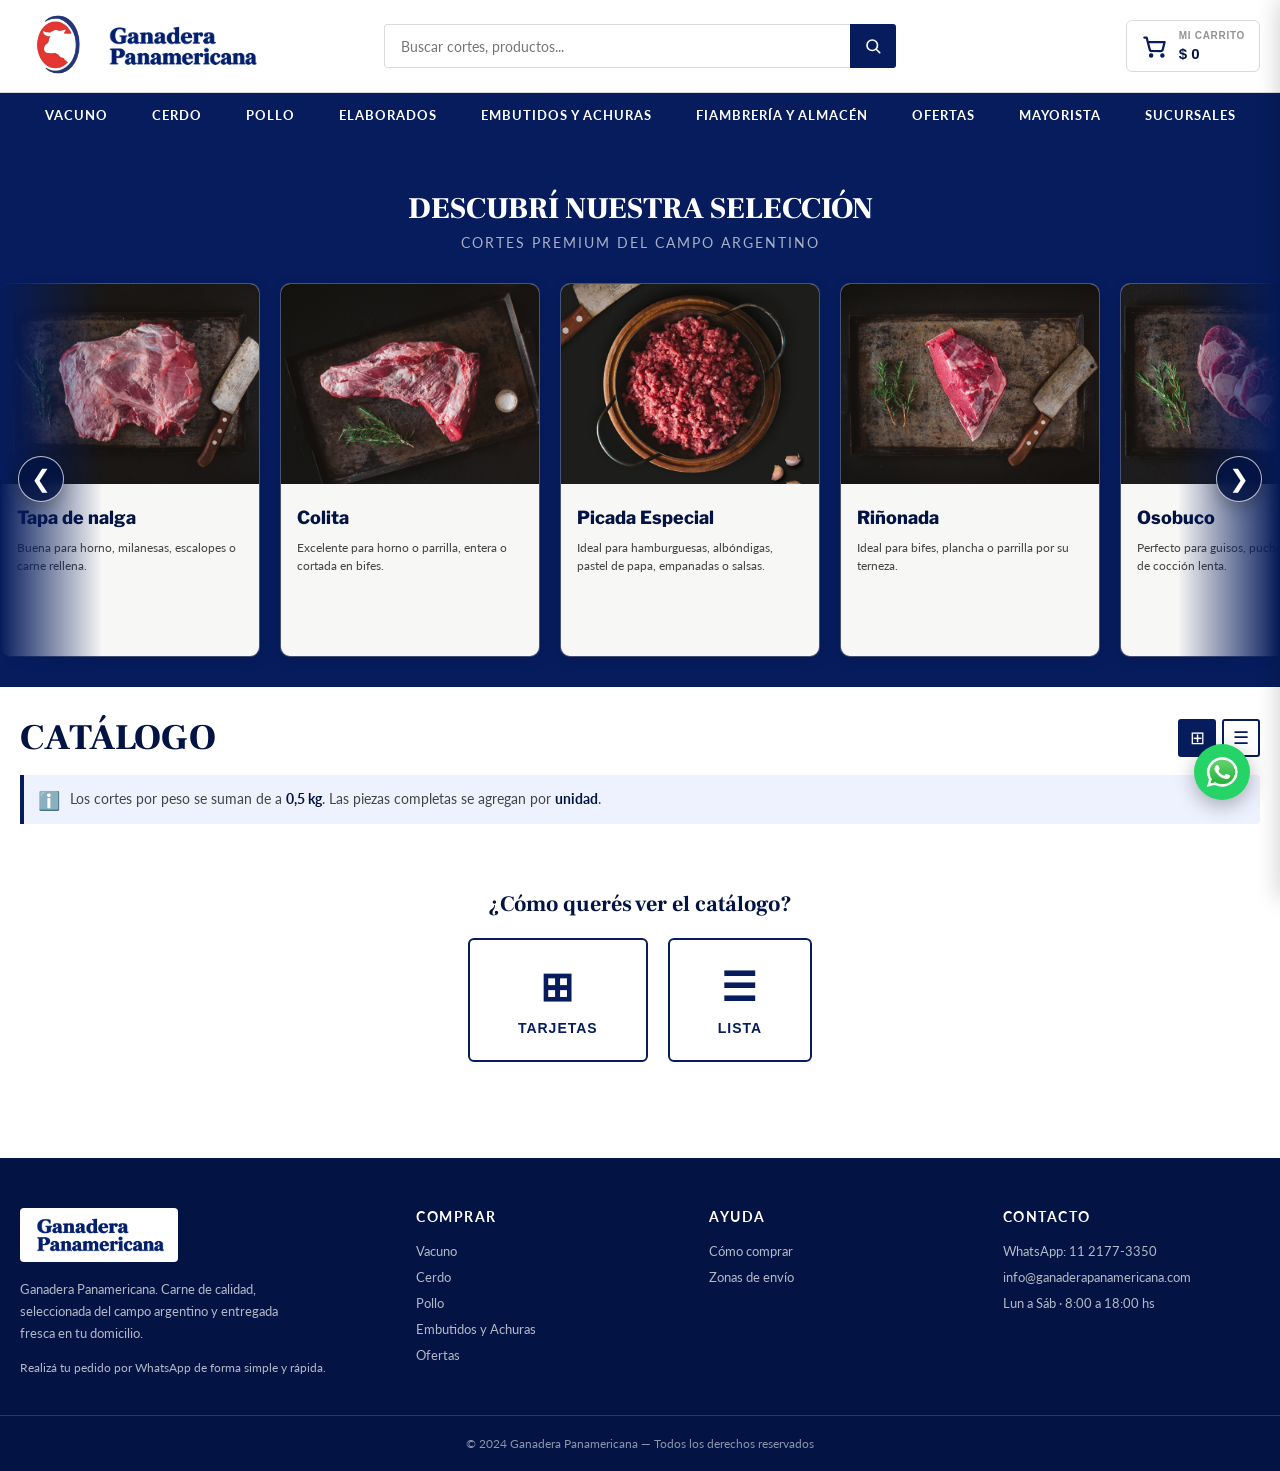
==== commit 123f70a8: "Agregar lupa y buscador móvil junto al menú" ====
--- a/catalogo.html
+++ b/catalogo.html
@@ -31,8 +31,8 @@
 <header class="page-header">
   <div class="container header-content">
     <a href="index.html" class="logo"><img src="assets/img/ganadera-logo.png" alt="" class="logo-icon"><img src="assets/img/ganadera-panamericana.png" alt="Ganadera Panamericana" class="logo-text"></a>
-    <div class="search">
-      <input type="text" placeholder="Buscar cortes, productos...">
+    <div class="search" id="header-search">
+      <input type="text" aria-label="Buscar cortes y productos" placeholder="Buscar cortes, productos...">
       <button aria-label="Buscar"><svg viewBox="0 0 24 24" fill="none" stroke="currentColor" stroke-width="2.2" stroke-linecap="round" stroke-linejoin="round"><circle cx="11" cy="11" r="7"></circle><line x1="21" y1="21" x2="16.65" y2="16.65"></line></svg></button>
     </div>
     <div class="header-actions">
@@ -43,6 +43,7 @@
         </span>
         <span class="header-cart-copy"><small>Mi carrito</small><strong id="header-carrito-total">$ 0</strong></span>
       </button>
+      <button class="mobile-search-toggle" type="button" onclick="toggleBuscadorMobile()" aria-label="Abrir buscador" aria-expanded="false" aria-controls="header-search"><svg viewBox="0 0 24 24" fill="none" stroke="currentColor" stroke-width="2.2" stroke-linecap="round" stroke-linejoin="round" aria-hidden="true"><circle cx="11" cy="11" r="7"></circle><line x1="21" y1="21" x2="16.65" y2="16.65"></line></svg></button>
       <button class="menu-hamburger" onclick="toggleMenu()">&#9776;</button>
     </div>
   </div>
--- a/assets/css/style.css
+++ b/assets/css/style.css
@@ -689,3 +689,25 @@
 .precios-modal-btn-cancelar:hover{border-color:var(--grey-100)}
 .precios-modal-btn-confirmar{flex:1;padding:13px;border:0;border-radius:4px;background:#25D366;color:#fff;font-size:13px;font-weight:700;text-transform:uppercase;letter-spacing:.8px;cursor:pointer;transition:filter .2s}
 .precios-modal-btn-confirmar:hover{filter:brightness(.95)}
+
+/* Buscador móvil: reutiliza el campo y las sugerencias de escritorio. */
+.mobile-search-toggle{display:none;background:none;border:0;color:var(--color-store-font);cursor:pointer;width:44px;height:44px;align-items:center;justify-content:center;flex-shrink:0}
+.mobile-search-toggle svg{width:24px;height:24px}
+.mobile-search-toggle:focus-visible{outline:2px solid var(--color-store);outline-offset:2px}
+@media(max-width:980px){
+  .header-actions{gap:4px;flex-shrink:0}
+  .mobile-search-toggle{display:flex}
+  .page-header .search{position:absolute;top:100%;left:0;right:0;max-width:none;padding:12px 20px;background:#fff;border-bottom:1px solid var(--grey-300);box-shadow:0 8px 16px rgba(3,19,67,.1)}
+  .page-header.search-open .search{display:block}
+  .page-header .search input{font-size:16px}
+  .page-header .search button{top:12px;right:20px}
+  .page-header .search-dropdown{left:20px;right:20px;top:calc(100% - 12px);max-height:60vh;max-height:60dvh;overflow-y:auto;overscroll-behavior:contain}
+  .page-header .search-item{flex-wrap:wrap;gap:5px;min-height:44px}
+}
+@media(max-width:560px){
+  .page-header .header-content{gap:8px;padding-left:12px;padding-right:12px}
+  .page-header .logo{flex:1;min-width:0;gap:6px}
+  .page-header .logo-icon{height:64px;flex-shrink:0}
+  .page-header .logo-text{position:static;transform:none;min-width:0;max-width:150px;width:100%;height:auto}
+  .main-nav{top:80px}
+}
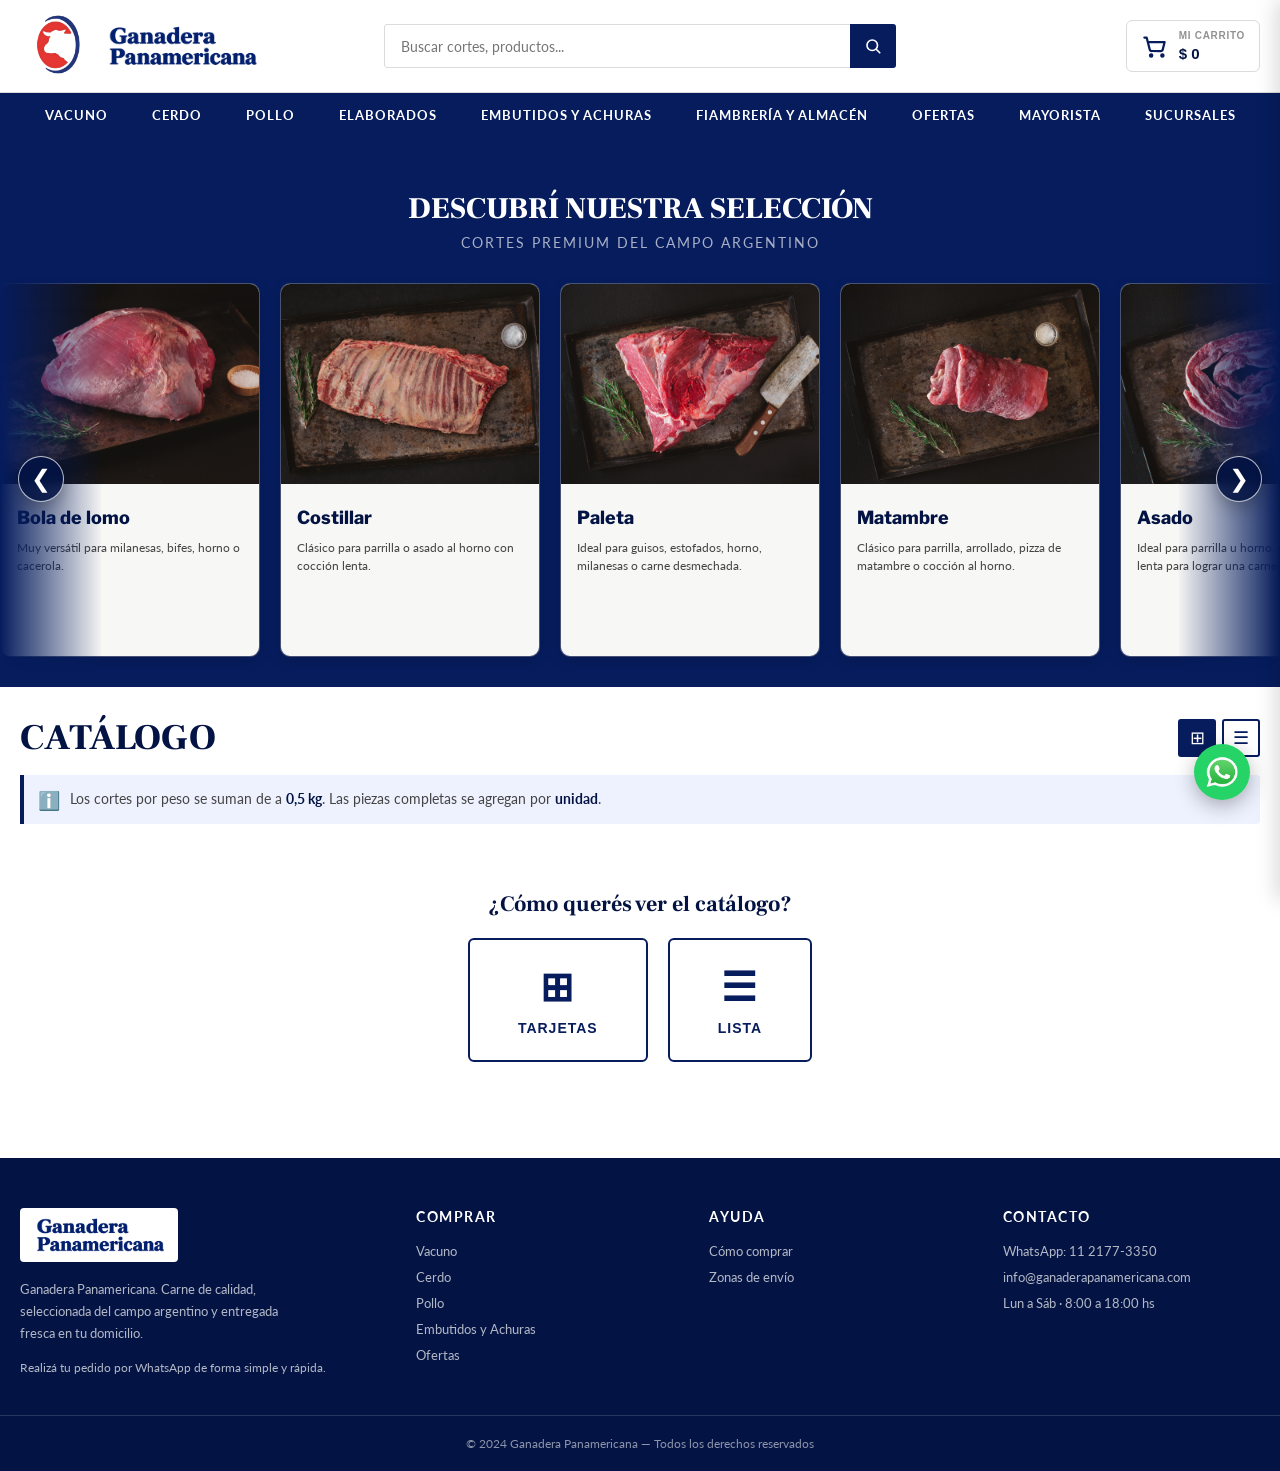
==== commit 15342840: "Configurar logo y metadatos para compartir enlaces" ====
--- a/catalogo.html
+++ b/catalogo.html
@@ -4,6 +4,28 @@
 <meta charset="UTF-8">
 <meta name="viewport" content="width=device-width, initial-scale=1.0">
 <title>Catálogo — Ganadera Panamericana</title>
+
+<!-- Vista previa al compartir enlaces -->
+<meta name="description" content="Explorá los cortes de carne y productos de Ganadera Panamericana y armá tu pedido por WhatsApp.">
+<link rel="canonical" href="https://www.ganaderapanamericana.com/catalogo.html">
+<meta property="og:type" content="website">
+<meta property="og:locale" content="es_AR">
+<meta property="og:site_name" content="Ganadera Panamericana">
+<meta property="og:title" content="Catálogo — Ganadera Panamericana">
+<meta property="og:description" content="Explorá los cortes de carne y productos de Ganadera Panamericana y armá tu pedido por WhatsApp.">
+<meta property="og:url" content="https://www.ganaderapanamericana.com/catalogo.html">
+<meta property="og:image" content="https://www.ganaderapanamericana.com/assets/img/ganadera-logo.png">
+<meta property="og:image:secure_url" content="https://www.ganaderapanamericana.com/assets/img/ganadera-logo.png">
+<meta property="og:image:type" content="image/png">
+<meta property="og:image:width" content="2000">
+<meta property="og:image:height" content="2000">
+<meta property="og:image:alt" content="Logo oficial de Ganadera Panamericana">
+<meta name="twitter:card" content="summary">
+<meta name="twitter:title" content="Catálogo — Ganadera Panamericana">
+<meta name="twitter:description" content="Explorá los cortes de carne y productos de Ganadera Panamericana y armá tu pedido por WhatsApp.">
+<meta name="twitter:image" content="https://www.ganaderapanamericana.com/assets/img/ganadera-logo.png">
+<meta name="twitter:image:alt" content="Logo oficial de Ganadera Panamericana">
+
 <link href="https://fonts.googleapis.com/css2?family=Lato:wght@300;400;700;900&family=Libre+Franklin:wght@400;700&family=Frank+Ruhl+Libre:wght@500;700;900&display=swap" rel="stylesheet">
   <link rel="stylesheet" href="assets/css/style.css?v=20261009-anti-spam">
 <!-- Meta Pixel Code -->
@@ -31,8 +53,8 @@
 <header class="page-header">
   <div class="container header-content">
     <a href="index.html" class="logo"><img src="assets/img/ganadera-logo.png" alt="" class="logo-icon"><img src="assets/img/ganadera-panamericana.png" alt="Ganadera Panamericana" class="logo-text"></a>
-    <div class="search" id="header-search">
-      <input type="text" aria-label="Buscar cortes y productos" placeholder="Buscar cortes, productos...">
+    <div class="search">
+      <input type="text" placeholder="Buscar cortes, productos...">
       <button aria-label="Buscar"><svg viewBox="0 0 24 24" fill="none" stroke="currentColor" stroke-width="2.2" stroke-linecap="round" stroke-linejoin="round"><circle cx="11" cy="11" r="7"></circle><line x1="21" y1="21" x2="16.65" y2="16.65"></line></svg></button>
     </div>
     <div class="header-actions">
@@ -43,7 +65,6 @@
         </span>
         <span class="header-cart-copy"><small>Mi carrito</small><strong id="header-carrito-total">$ 0</strong></span>
       </button>
-      <button class="mobile-search-toggle" type="button" onclick="toggleBuscadorMobile()" aria-label="Abrir buscador" aria-expanded="false" aria-controls="header-search"><svg viewBox="0 0 24 24" fill="none" stroke="currentColor" stroke-width="2.2" stroke-linecap="round" stroke-linejoin="round" aria-hidden="true"><circle cx="11" cy="11" r="7"></circle><line x1="21" y1="21" x2="16.65" y2="16.65"></line></svg></button>
       <button class="menu-hamburger" onclick="toggleMenu()">&#9776;</button>
     </div>
   </div>
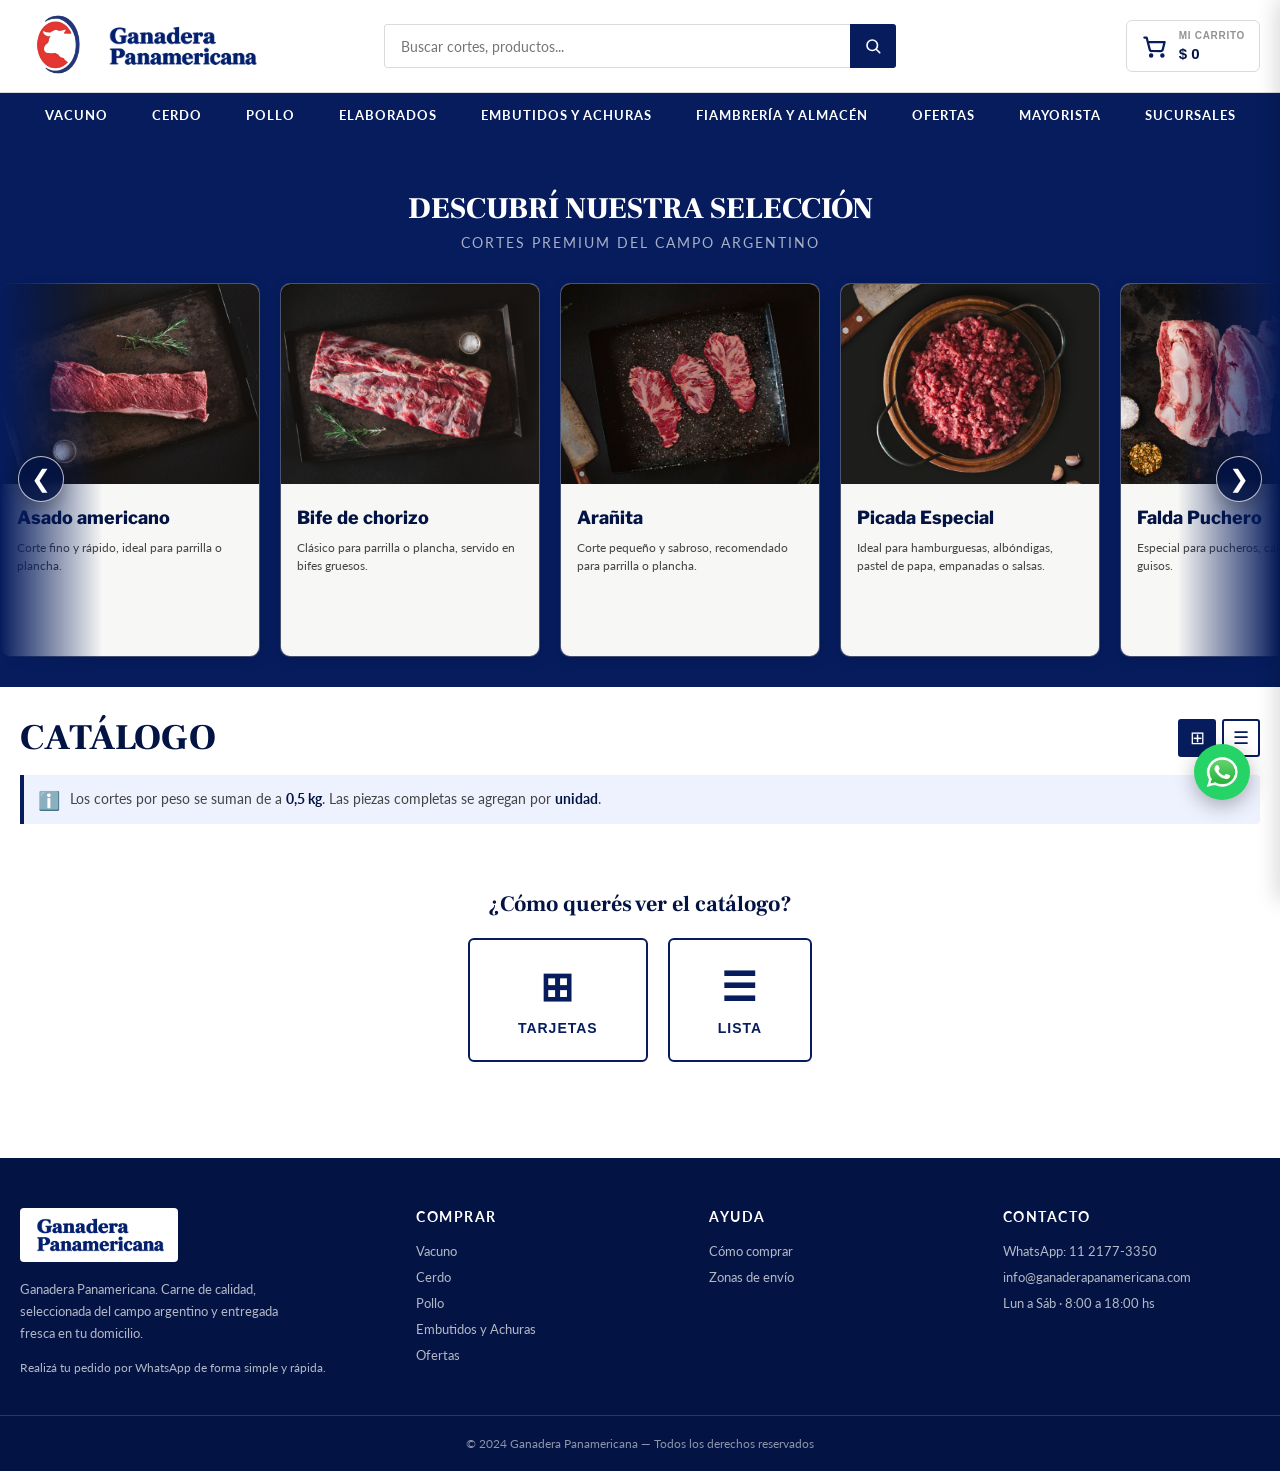
==== commit e77b9ccc: "Merge pull request #82 from 135acostatomas-ia/fix/buscador-mobile Agregar buscador móvil junto al me" ====
--- a/catalogo.html
+++ b/catalogo.html
@@ -4,28 +4,6 @@
 <meta charset="UTF-8">
 <meta name="viewport" content="width=device-width, initial-scale=1.0">
 <title>Catálogo — Ganadera Panamericana</title>
-
-<!-- Vista previa al compartir enlaces -->
-<meta name="description" content="Explorá los cortes de carne y productos de Ganadera Panamericana y armá tu pedido por WhatsApp.">
-<link rel="canonical" href="https://www.ganaderapanamericana.com/catalogo.html">
-<meta property="og:type" content="website">
-<meta property="og:locale" content="es_AR">
-<meta property="og:site_name" content="Ganadera Panamericana">
-<meta property="og:title" content="Catálogo — Ganadera Panamericana">
-<meta property="og:description" content="Explorá los cortes de carne y productos de Ganadera Panamericana y armá tu pedido por WhatsApp.">
-<meta property="og:url" content="https://www.ganaderapanamericana.com/catalogo.html">
-<meta property="og:image" content="https://www.ganaderapanamericana.com/assets/img/ganadera-logo.png">
-<meta property="og:image:secure_url" content="https://www.ganaderapanamericana.com/assets/img/ganadera-logo.png">
-<meta property="og:image:type" content="image/png">
-<meta property="og:image:width" content="2000">
-<meta property="og:image:height" content="2000">
-<meta property="og:image:alt" content="Logo oficial de Ganadera Panamericana">
-<meta name="twitter:card" content="summary">
-<meta name="twitter:title" content="Catálogo — Ganadera Panamericana">
-<meta name="twitter:description" content="Explorá los cortes de carne y productos de Ganadera Panamericana y armá tu pedido por WhatsApp.">
-<meta name="twitter:image" content="https://www.ganaderapanamericana.com/assets/img/ganadera-logo.png">
-<meta name="twitter:image:alt" content="Logo oficial de Ganadera Panamericana">
-
 <link href="https://fonts.googleapis.com/css2?family=Lato:wght@300;400;700;900&family=Libre+Franklin:wght@400;700&family=Frank+Ruhl+Libre:wght@500;700;900&display=swap" rel="stylesheet">
   <link rel="stylesheet" href="assets/css/style.css?v=20261009-anti-spam">
 <!-- Meta Pixel Code -->
@@ -53,8 +31,8 @@
 <header class="page-header">
   <div class="container header-content">
     <a href="index.html" class="logo"><img src="assets/img/ganadera-logo.png" alt="" class="logo-icon"><img src="assets/img/ganadera-panamericana.png" alt="Ganadera Panamericana" class="logo-text"></a>
-    <div class="search">
-      <input type="text" placeholder="Buscar cortes, productos...">
+    <div class="search" id="header-search">
+      <input type="text" aria-label="Buscar cortes y productos" placeholder="Buscar cortes, productos...">
       <button aria-label="Buscar"><svg viewBox="0 0 24 24" fill="none" stroke="currentColor" stroke-width="2.2" stroke-linecap="round" stroke-linejoin="round"><circle cx="11" cy="11" r="7"></circle><line x1="21" y1="21" x2="16.65" y2="16.65"></line></svg></button>
     </div>
     <div class="header-actions">
@@ -65,6 +43,7 @@
         </span>
         <span class="header-cart-copy"><small>Mi carrito</small><strong id="header-carrito-total">$ 0</strong></span>
       </button>
+      <button class="mobile-search-toggle" type="button" onclick="toggleBuscadorMobile()" aria-label="Abrir buscador" aria-expanded="false" aria-controls="header-search"><svg viewBox="0 0 24 24" fill="none" stroke="currentColor" stroke-width="2.2" stroke-linecap="round" stroke-linejoin="round" aria-hidden="true"><circle cx="11" cy="11" r="7"></circle><line x1="21" y1="21" x2="16.65" y2="16.65"></line></svg></button>
       <button class="menu-hamburger" onclick="toggleMenu()">&#9776;</button>
     </div>
   </div>
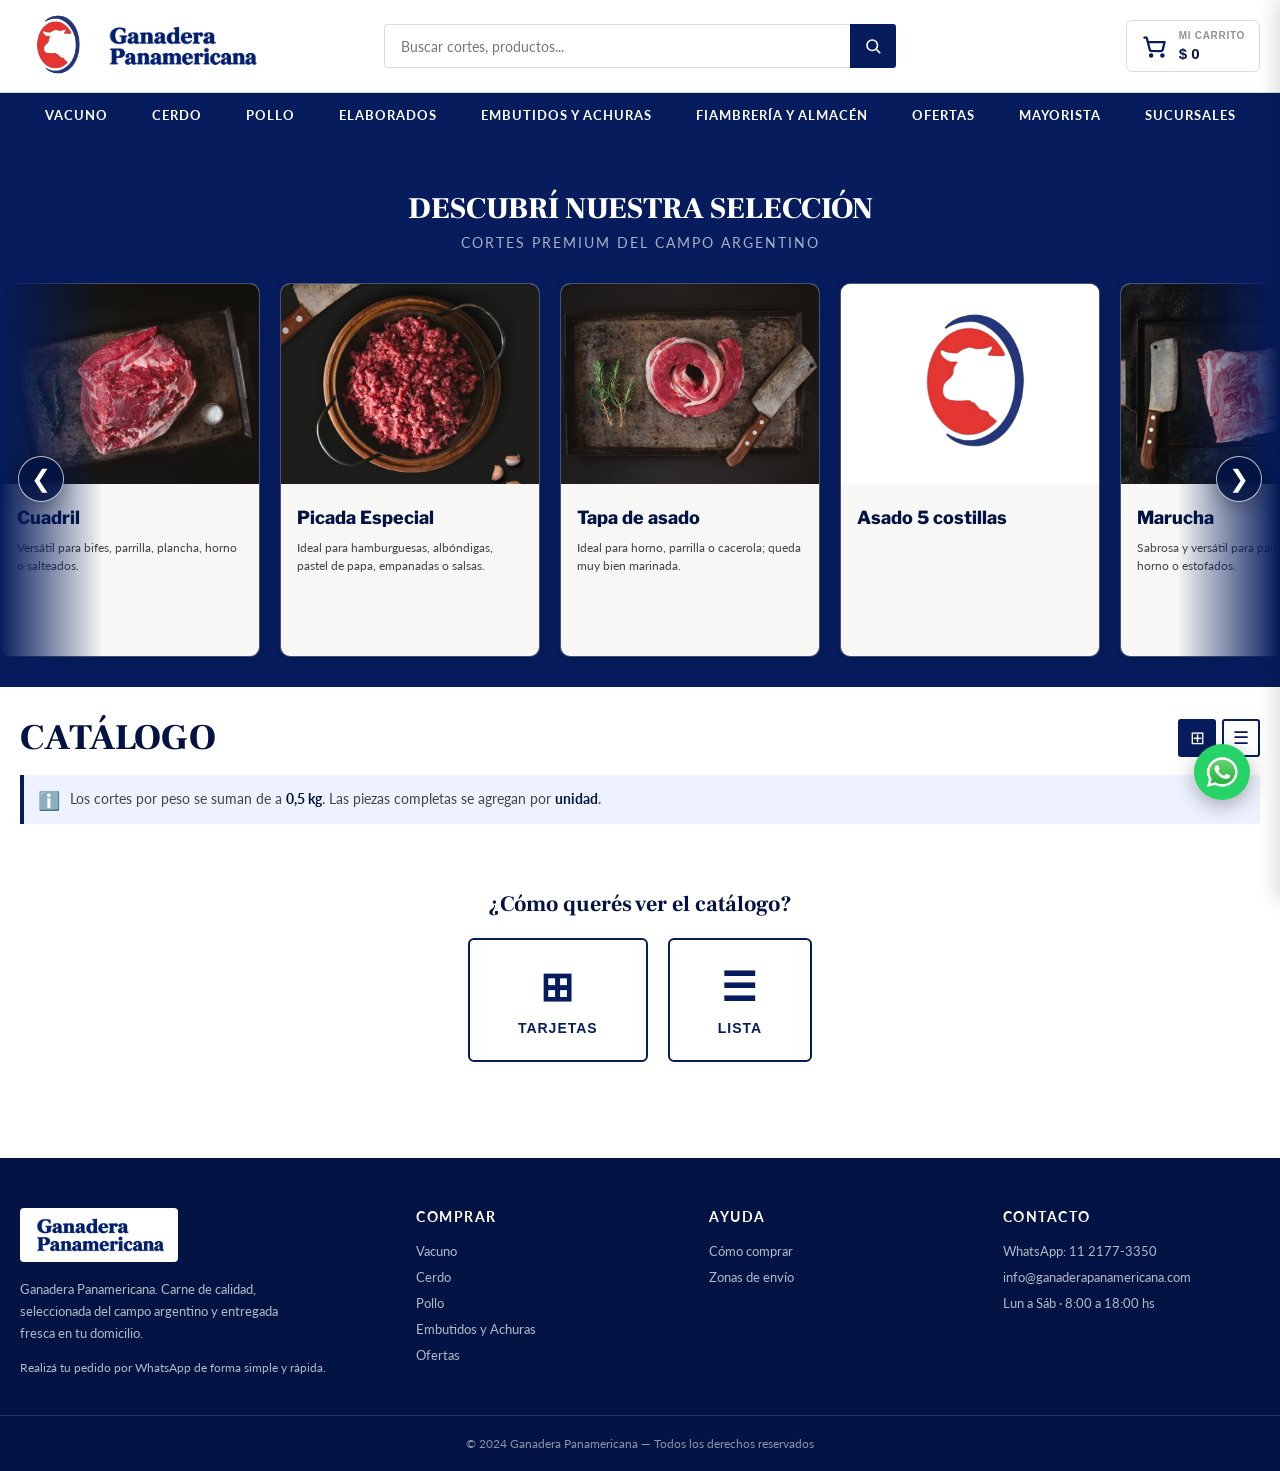
==== commit a79886fc: "Merge pull request #83 from 135acostatomas-ia/fix/vista-previa-compartir Mostrar logo al compartir e" ====
--- a/catalogo.html
+++ b/catalogo.html
@@ -4,6 +4,28 @@
 <meta charset="UTF-8">
 <meta name="viewport" content="width=device-width, initial-scale=1.0">
 <title>Catálogo — Ganadera Panamericana</title>
+
+<!-- Vista previa al compartir enlaces -->
+<meta name="description" content="Explorá los cortes de carne y productos de Ganadera Panamericana y armá tu pedido por WhatsApp.">
+<link rel="canonical" href="https://www.ganaderapanamericana.com/catalogo.html">
+<meta property="og:type" content="website">
+<meta property="og:locale" content="es_AR">
+<meta property="og:site_name" content="Ganadera Panamericana">
+<meta property="og:title" content="Catálogo — Ganadera Panamericana">
+<meta property="og:description" content="Explorá los cortes de carne y productos de Ganadera Panamericana y armá tu pedido por WhatsApp.">
+<meta property="og:url" content="https://www.ganaderapanamericana.com/catalogo.html">
+<meta property="og:image" content="https://www.ganaderapanamericana.com/assets/img/ganadera-logo.png">
+<meta property="og:image:secure_url" content="https://www.ganaderapanamericana.com/assets/img/ganadera-logo.png">
+<meta property="og:image:type" content="image/png">
+<meta property="og:image:width" content="2000">
+<meta property="og:image:height" content="2000">
+<meta property="og:image:alt" content="Logo oficial de Ganadera Panamericana">
+<meta name="twitter:card" content="summary">
+<meta name="twitter:title" content="Catálogo — Ganadera Panamericana">
+<meta name="twitter:description" content="Explorá los cortes de carne y productos de Ganadera Panamericana y armá tu pedido por WhatsApp.">
+<meta name="twitter:image" content="https://www.ganaderapanamericana.com/assets/img/ganadera-logo.png">
+<meta name="twitter:image:alt" content="Logo oficial de Ganadera Panamericana">
+
 <link href="https://fonts.googleapis.com/css2?family=Lato:wght@300;400;700;900&family=Libre+Franklin:wght@400;700&family=Frank+Ruhl+Libre:wght@500;700;900&display=swap" rel="stylesheet">
   <link rel="stylesheet" href="assets/css/style.css?v=20261009-anti-spam">
 <!-- Meta Pixel Code -->
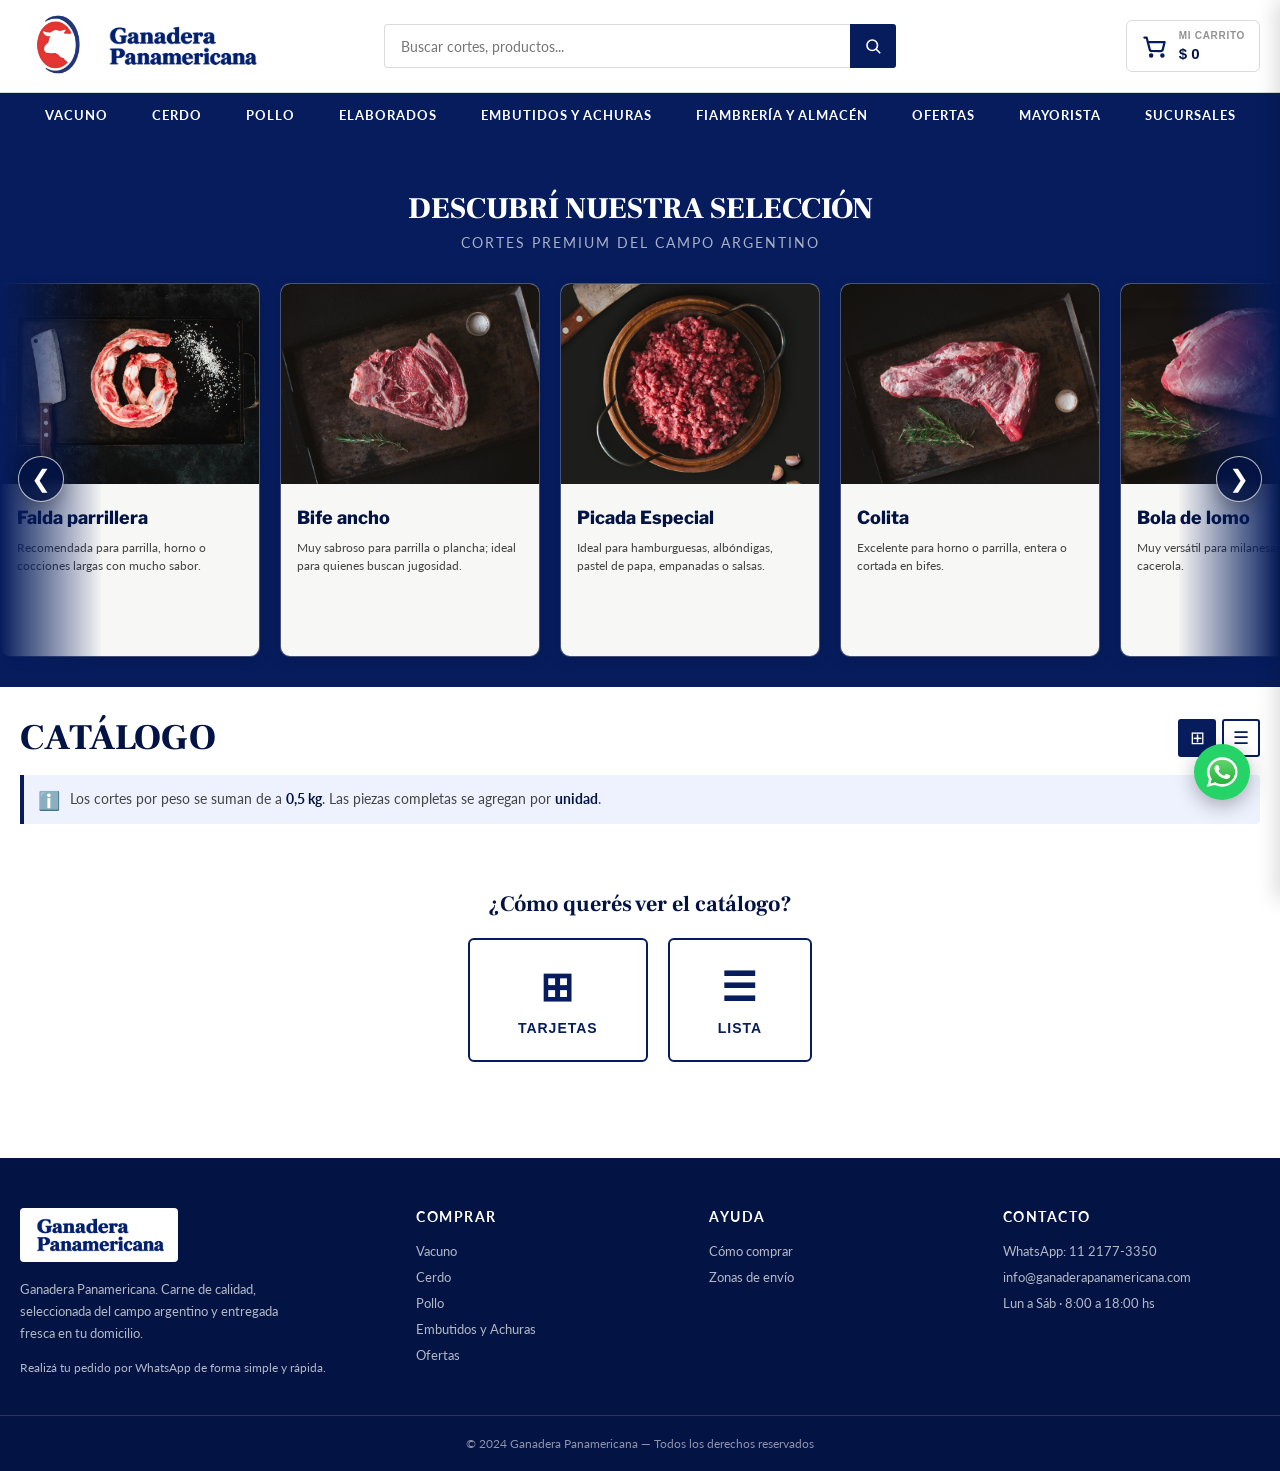
==== commit 17fa1e09: "Remove Halloween decorations" ====
--- a/catalogo.html
+++ b/catalogo.html
@@ -225,7 +225,6 @@
   </div>
 </div>
  
-<script src="assets/halloween/halloween.js" defer></script>
 </body>
 </html>
 
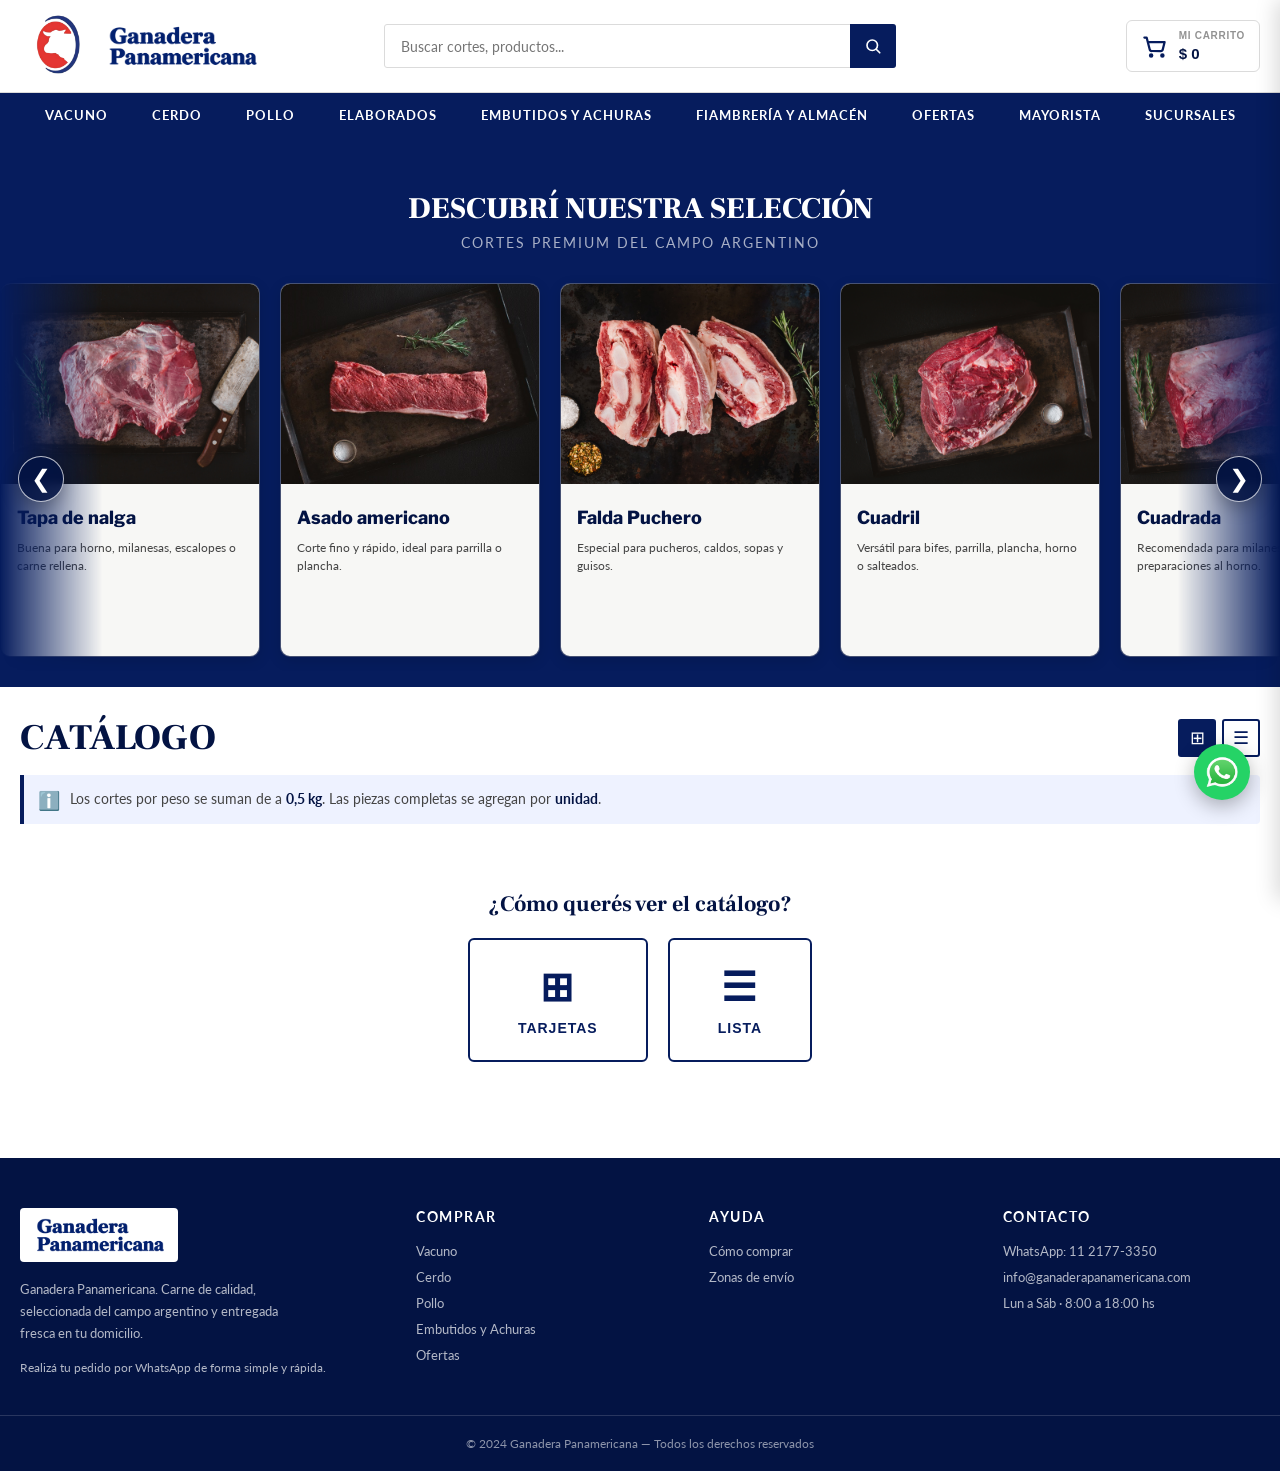
==== commit 825352b3: "Refine storefront icons and offer labels" ====
--- a/catalogo.html
+++ b/catalogo.html
@@ -161,7 +161,7 @@
  
 <a href="#" id="wsp-float" class="wsp-float" target="_blank"><img src="assets/img/whatsapp.png" alt="WhatsApp"></a>
 <button class="carrito-float" onclick="abrirCarrito()">
-  🛒
+  <svg viewBox="0 0 24 24" fill="none" stroke="currentColor" stroke-width="2" stroke-linecap="round" stroke-linejoin="round" aria-hidden="true"><circle cx="9" cy="20" r="1"></circle><circle cx="19" cy="20" r="1"></circle><path d="M3 4h2l2.7 10.4a2 2 0 0 0 2 1.6h7.7a2 2 0 0 0 2-1.6L21 8H6"></path></svg>
   <span class="float-badge" id="float-carrito-badge" style="display:none">0</span>
 </button>
 
--- a/assets/css/style.css
+++ b/assets/css/style.css
@@ -218,6 +218,7 @@
 
 /* ---- CARRITO FLOTANTE ---- */
 .carrito-float{position:fixed;right:30px;bottom:30px;z-index:999;width:56px;height:56px;border-radius:50%;background:#fff;color:var(--color-store);font-size:24px;border:2px solid var(--grey-300);cursor:pointer;box-shadow:0 6px 20px rgba(0,0,0,.3);transition:transform .2s;display:flex;align-items:center;justify-content:center}
+.carrito-float>svg{width:25px;height:25px}
 .carrito-float:hover{transform:scale(1.1)}
 @media(min-width:981px){.carrito-float{display:none}}
 .float-badge{position:absolute;top:-4px;right:-4px;background:var(--red);color:#fff;font-size:10px;font-weight:700;width:18px;height:18px;border-radius:50%;display:flex;align-items:center;justify-content:center}
@@ -415,6 +416,7 @@
 .step-progress{display:none}
 .env-step{text-align:center;padding:0 12px;position:relative;z-index:2}
 .env-circle{width:76px;height:76px;border-radius:50%;margin:0 auto 20px;display:flex;align-items:center;justify-content:center;border:2px solid rgba(255,255,255,.2);background:rgba(255,255,255,.05);font-size:28px;transition:all .5s ease;position:relative}
+.env-ico{width:30px;height:30px;color:#fff}
 .env-step.active .env-circle{background:var(--action-blue);border-color:var(--action-blue-border);box-shadow:0 0 0 8px rgba(31,110,212,.18);transform:scale(1.1)}
 .env-step.done .env-circle{background:rgba(31,110,212,.32);border-color:var(--action-blue-border)}
 .env-num{position:absolute;top:-6px;right:-6px;width:22px;height:22px;background:rgba(255,255,255,.15);border-radius:50%;font-size:10px;font-weight:700;color:#fff;display:flex;align-items:center;justify-content:center}
@@ -585,6 +587,7 @@
 .suc-horario-fila .dia{color:var(--grey);font-weight:600}
 .suc-horario-fila .hora{color:var(--color-store-font);font-weight:700}
 .btn-maps{display:flex;align-items:center;justify-content:center;gap:8px;width:100%;margin-top:16px;background:var(--color-store);color:#fff;border:none;padding:12px;border-radius:6px;font-weight:700;font-size:13px;text-transform:uppercase;letter-spacing:1px;cursor:pointer;text-decoration:none;transition:filter .2s}
+.btn-maps svg{width:17px;height:17px;flex:0 0 auto}
 .btn-maps:hover{filter:brightness(1.1)}
 @media(max-width:980px){.sucursales-grid{grid-template-columns:repeat(2,1fr)}}
 @media(max-width:560px){.sucursales-grid{grid-template-columns:1fr}}
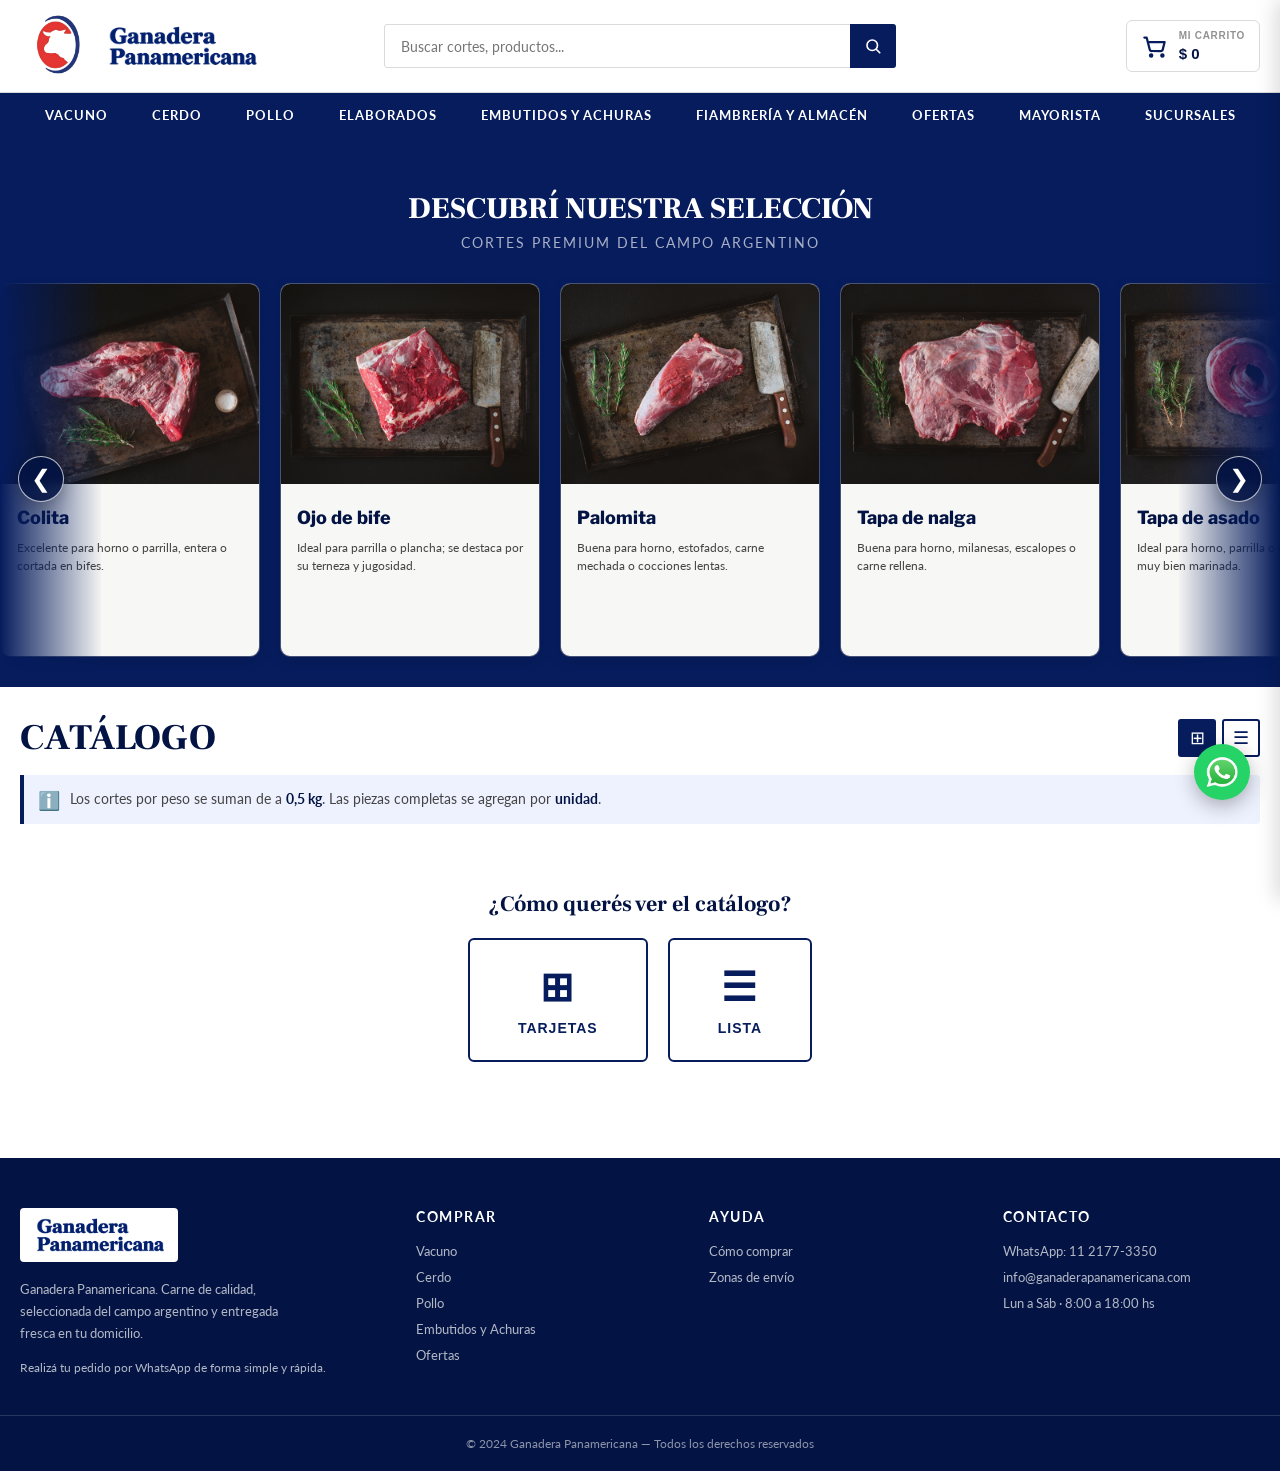
==== commit df3621a1: "Refresh stylesheet cache for centered social logos" ====
--- a/catalogo.html
+++ b/catalogo.html
@@ -27,7 +27,7 @@
 <meta name="twitter:image:alt" content="Logo oficial de Ganadera Panamericana">
 
 <link href="https://fonts.googleapis.com/css2?family=Lato:wght@300;400;700;900&family=Libre+Franklin:wght@400;700&family=Frank+Ruhl+Libre:wght@500;700;900&display=swap" rel="stylesheet">
-  <link rel="stylesheet" href="assets/css/style.css?v=20261009-anti-spam">
+  <link rel="stylesheet" href="assets/css/style.css?v=20261104-social-center">
 <!-- Meta Pixel Code -->
 <script>
 !function(f,b,e,v,n,t,s)
--- a/assets/css/style.css
+++ b/assets/css/style.css
@@ -180,7 +180,7 @@
 .facebook-cover{background:#1877f2}
 .social-brand-icon{width:46px;height:46px;display:block}
 .social-profile-body{position:relative;display:flex;flex:1;flex-direction:column;align-items:center;text-align:center;padding:52px 28px 26px}
-.social-profile-avatar{position:absolute;top:-44px;width:88px;height:88px;object-fit:contain;border-radius:50%;background:#fff;border:4px solid #fff;box-shadow:0 4px 14px rgba(3,19,67,.18)}
+.social-profile-avatar{position:absolute;top:-44px;left:50%;transform:translateX(-50%);width:88px;height:88px;object-fit:contain;border-radius:50%;background:#fff;border:4px solid #fff;box-shadow:0 4px 14px rgba(3,19,67,.18)}
 .social-profile-body h3{font-family:var(--font-title);color:var(--color-store-font);font-size:23px;margin:0 0 4px}
 .social-profile-body>span{font-size:13px;color:var(--grey-100);overflow-wrap:anywhere}
 .social-profile-stats{display:grid;grid-template-columns:repeat(3,minmax(0,1fr));width:100%;margin:22px 0 0;padding:16px 0;border-top:1px solid var(--grey-300);border-bottom:1px solid var(--grey-300)}
